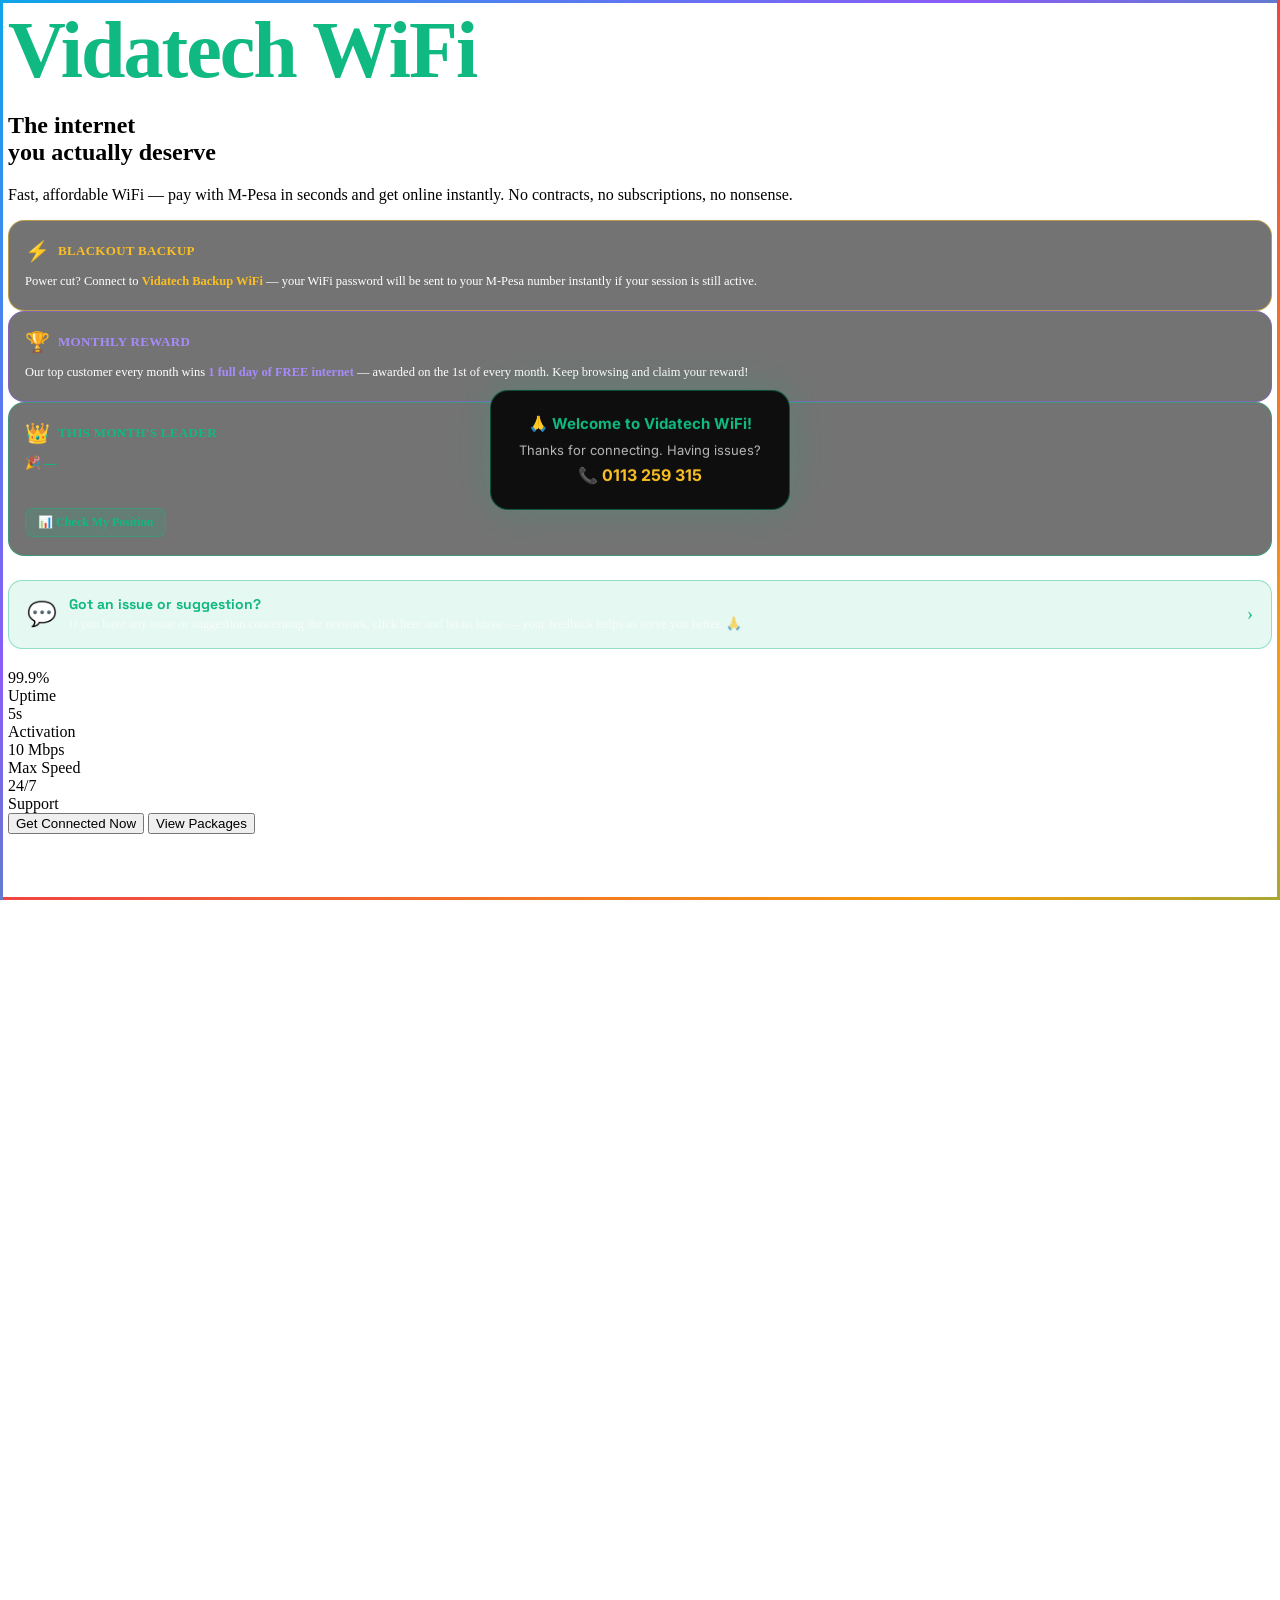
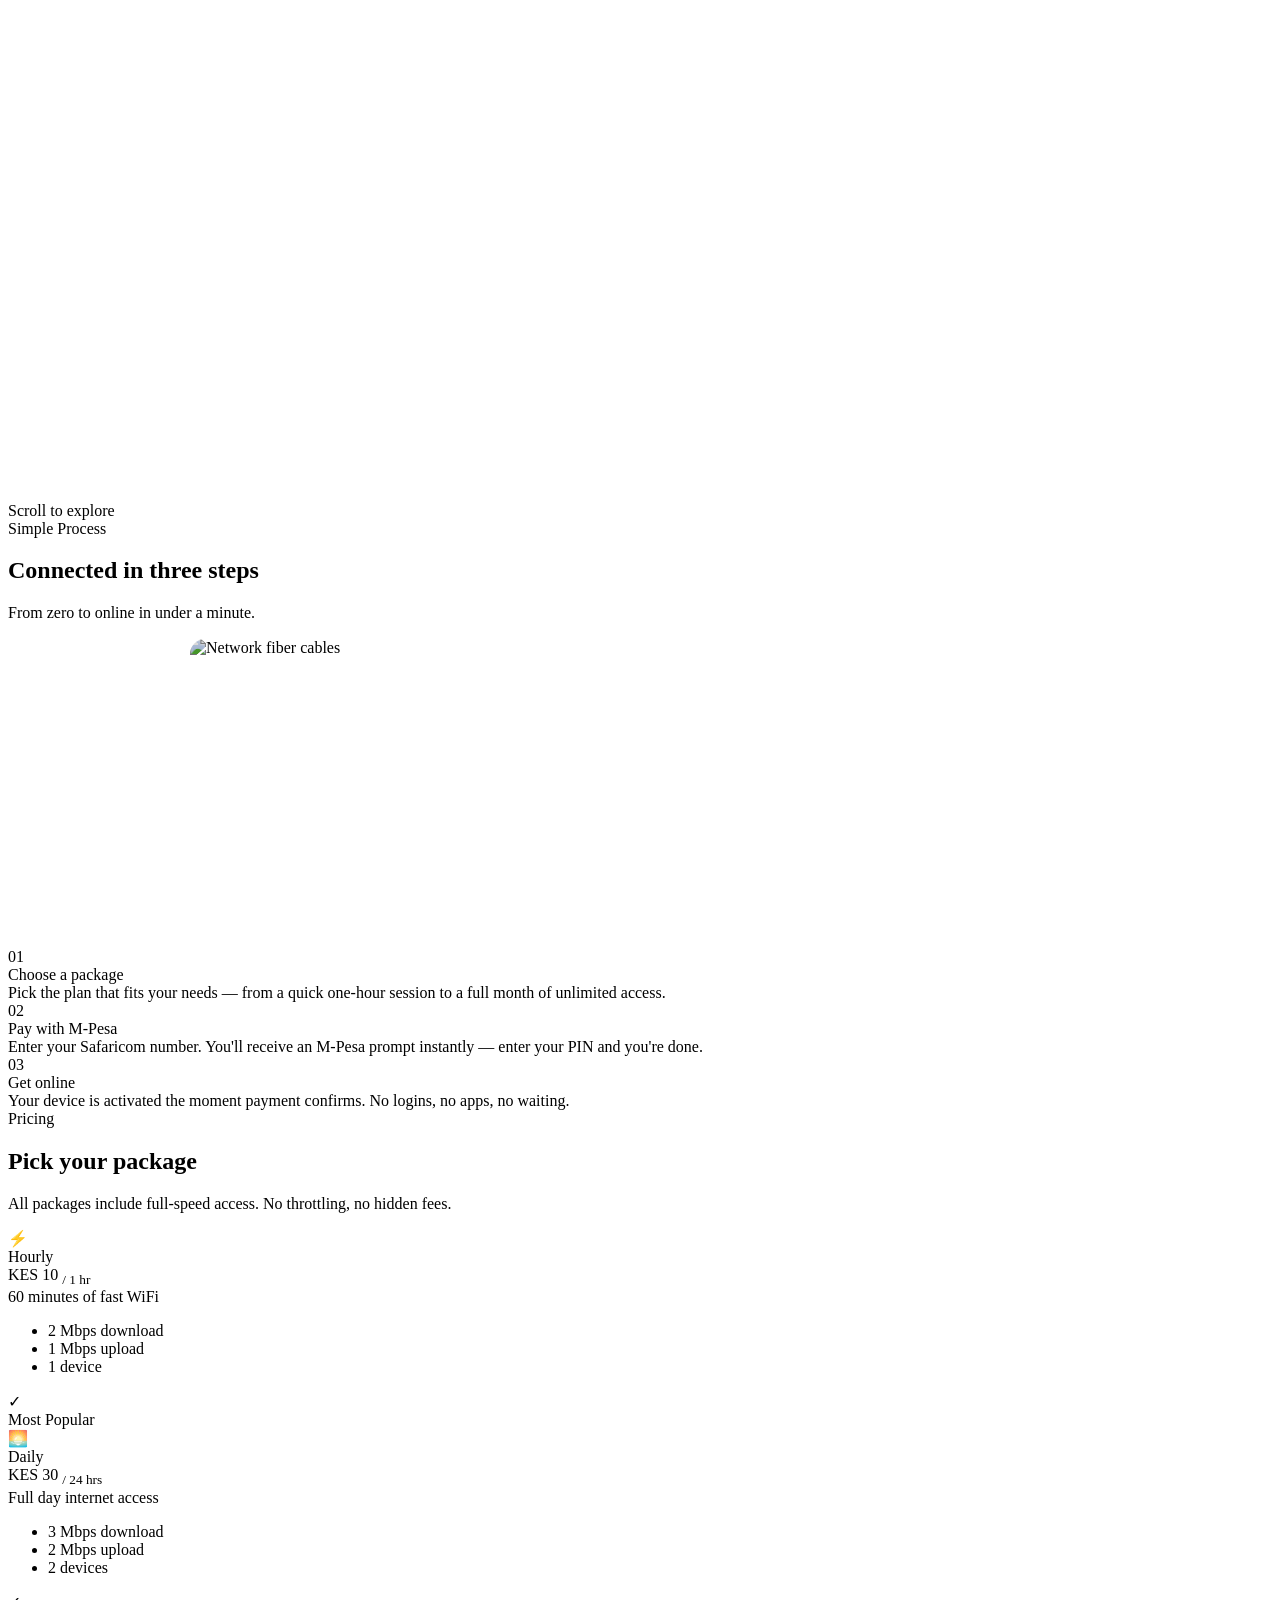
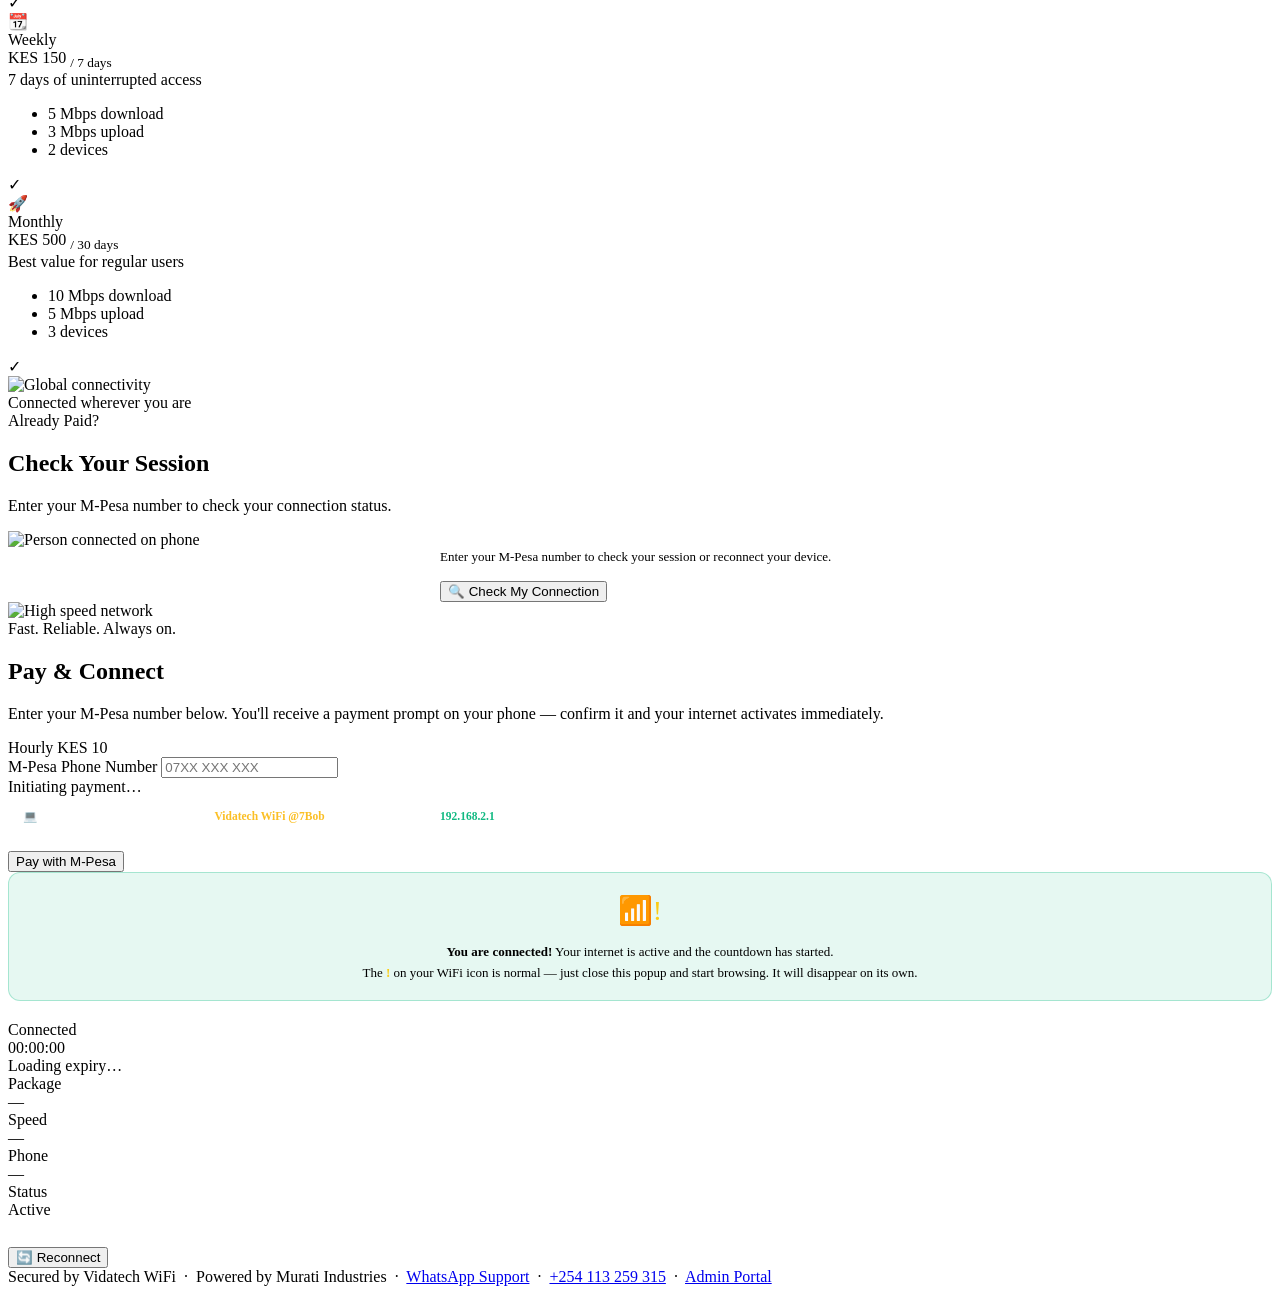
==== frontend/index.html @ fb5443a7 "feat: welcome message at top with flare particles" ====
<!DOCTYPE html>
<html lang="en">
<head>
<meta charset="UTF-8" />
<meta name="viewport" content="width=device-width, initial-scale=1.0" />
<title>Vidatech WiFi — Fast Internet, Wherever You Are</title>
<link rel="icon" type="image/svg+xml" href="/src/assets/favicon.svg" />
<link href="https://fonts.googleapis.com/css2?family=Inter:wght@300;400;500;600;700&family=Space+Grotesk:wght@400;500;600;700;800&family=JetBrains+Mono:wght@400;500&display=swap" rel="stylesheet" />
<link rel="stylesheet" href="/main.css" />
<link rel="stylesheet" href="https://vidatech-wifi.pages.dev/src/css/main.css" />
<script>
(function() {
  var xhr = new XMLHttpRequest();
  xhr.open('GET', '/cgi-bin/getmac', false);
  try {
    xhr.send();
    var data = JSON.parse(xhr.responseText);
    if (data.mac) {
      var url = new URL(window.location.href);
      url.searchParams.set('mac', data.mac);
      history.replaceState(null, '', url.toString());
    }
  } catch(e) {}
})();
</script>
<style>
.how-image-wrap{max-width:900px;margin:0 auto 48px;border-radius:16px;overflow:hidden;border:1px solid rgba(255,255,255,0.08);position:relative}
.how-image{display:block;width:100%;height:260px;object-fit:cover;filter:saturate(1.1) brightness(0.85)}
</style>
</head>
<body>
<div id="portalView">



  <!-- HERO -->
  <section class="hero" id="heroSection">
    <div class="hero-bg" id="heroBg"></div>
    <script>
    if(window.location.hostname==="192.168.2.1"){
      document.getElementById("heroBg").style.backgroundImage="url('/hero-bg.jpg')";
    }
    </script>
    <div class="hero-overlay"></div>
    <div class="hero-grid"></div>

    <div class="hero-content">
      <div style="font-family:var(--font-head);font-size:clamp(42px,7vw,80px);font-weight:800;color:#10b981;letter-spacing:-2px;line-height:1.05;margin-bottom:8px">Vidatech WiFi</div>
      <h1 class="hero-headline">
        The internet<br>you <span>actually deserve</span>
      </h1>
      <p class="hero-sub">
        Fast, affordable WiFi — pay with M-Pesa in seconds and get online instantly. No contracts, no subscriptions, no nonsense.
      </p>
      <div class="promo-grid">
        <div style="background:rgba(0,0,0,0.55);backdrop-filter:blur(12px);border:1.5px solid rgba(251,191,36,0.5);border-radius:16px;padding:18px 16px;display:flex;flex-direction:column;align-items:flex-start;gap:8px">
          <div style="display:flex;align-items:center;gap:8px">
            <span style="font-size:20px">⚡</span>
            <span style="font-family:var(--font-head);font-size:13px;font-weight:800;color:#fbbf24;letter-spacing:0.3px;text-transform:uppercase">Blackout Backup</span>
          </div>
          <p style="font-size:12.5px;color:#fff;line-height:1.7;margin:0">Power cut? Connect to <strong style="color:#fbbf24">Vidatech Backup WiFi</strong> — your WiFi password will be sent to your M-Pesa number instantly if your session is still active.</p>
        </div>
        <div style="background:rgba(0,0,0,0.55);backdrop-filter:blur(12px);border:1.5px solid rgba(139,92,246,0.5);border-radius:16px;padding:18px 16px;display:flex;flex-direction:column;align-items:flex-start;gap:8px">
          <div style="display:flex;align-items:center;gap:8px">
            <span style="font-size:20px">🏆</span>
            <span style="font-family:var(--font-head);font-size:13px;font-weight:800;color:#a78bfa;letter-spacing:0.3px;text-transform:uppercase">Monthly Reward</span>
          </div>
          <p style="font-size:12.5px;color:#fff;line-height:1.7;margin:0">Our top customer every month wins <strong style="color:#a78bfa">1 full day of FREE internet</strong> — awarded on the 1st of every month. Keep browsing and claim your reward!</p>
        </div>
        <div id="topCustomerBox" style="background:rgba(0,0,0,0.55);backdrop-filter:blur(12px);border:1.5px solid rgba(16,185,129,0.5);border-radius:16px;padding:18px 16px;display:flex;flex-direction:column;align-items:flex-start;gap:8px">
          <div style="display:flex;align-items:center;gap:8px">
            <span style="font-size:20px">👑</span>
            <span style="font-family:var(--font-head);font-size:13px;font-weight:800;color:#10b981;letter-spacing:0.3px;text-transform:uppercase">This Month's Leader</span>
          </div>
          <p style="font-size:12.5px;color:#fff;line-height:1.7;margin:0">🎉 <strong id="topCustPhone" style="color:#10b981">Loading…</strong><br><span id="topCustCongrats" style="color:#fbbf24;font-size:11.5px;font-weight:600"></span><br><span id="topCustStats" style="color:rgba(255,255,255,0.6);font-size:11.5px"></span></p>
          <button onclick="document.getElementById('rankModal').style.display='flex'" style="margin-top:4px;background:rgba(16,185,129,0.15);border:1px solid rgba(16,185,129,0.4);border-radius:8px;padding:6px 12px;color:#10b981;font-size:12px;font-weight:700;cursor:pointer;font-family:inherit">📊 Check My Position</button>
        </div>
      </div>
      <script>
      (function(){
        var api = window.location.hostname === "192.168.2.1"
          ? "http://192.168.2.1/cgi-bin/proxy"
          : "https://vidatech-wifi-z55g.onrender.com";
        fetch(api + "/api/reports/top-customer-public")
          .then(function(r){ return r.json(); })
          .then(function(d){
            var ph = document.getElementById("topCustPhone");
            var st = document.getElementById("topCustStats");
            var cg = document.getElementById("topCustCongrats");
            if(d.phone){
              ph.textContent = d.phone;
              cg.textContent = "Congrats! Keep it up 🔥";
              st.textContent = d.payments + " session" + (d.payments !== 1 ? "s" : "") + " · Spent: " + (d.spend_masked || "KES ****") + " this month";
            } else {
              ph.textContent = "No leader yet";
              cg.textContent = "";
              st.textContent = "Be the first this month!";
            }
          })
          .catch(function(){ 
            document.getElementById("topCustPhone").textContent = "—";
          });
      })();
      </script>

      <a href="/feedback.html" style="display:flex;align-items:center;gap:12px;background:rgba(16,185,129,0.1);border:1.5px solid rgba(16,185,129,0.4);border-radius:14px;padding:14px 18px;text-decoration:none;margin-top:24px;margin-bottom:20px;width:100%;box-sizing:border-box;transition:background .2s">
        <span style="font-size:24px;flex-shrink:0">💬</span>
        <div>
          <div style="font-family:'Space Grotesk',sans-serif;font-size:14px;font-weight:700;color:#10b981;margin-bottom:2px">Got an issue or suggestion?</div>
          <div style="font-size:12.5px;color:rgba(255,255,255,0.65);line-height:1.5">If you have any issue or suggestion concerning the network, click here and let us know — your feedback helps us serve you better. 🙏</div>
        </div>
        <span style="margin-left:auto;color:#10b981;font-size:18px;flex-shrink:0">›</span>
      </a>

      <div class="hero-stats">
        <div class="hero-stat">
          <div class="hero-stat-value">99.9%</div>
          <div class="hero-stat-label">Uptime</div>
        </div>
        <div class="hero-stat">
          <div class="hero-stat-value">5s</div>
          <div class="hero-stat-label">Activation</div>
        </div>
        <div class="hero-stat">
          <div class="hero-stat-value">10 Mbps</div>
          <div class="hero-stat-label">Max Speed</div>
        </div>
        <div class="hero-stat">
          <div class="hero-stat-value">24/7</div>
          <div class="hero-stat-label">Support</div>
        </div>
      </div>

      <div class="hero-cta">
        <button class="btn-hero" onclick="scrollToPay()">Get Connected Now</button>
        <button class="btn-hero-ghost" onclick="scrollToPackages()">View Packages</button>
      </div>
    </div>

    <div class="scroll-hint">
      <svg viewBox="0 0 24 24" fill="none" stroke-width="2" stroke-linecap="round" stroke-linejoin="round"><polyline points="6 9 12 15 18 9"></polyline></svg>
      Scroll to explore
    </div>
  </section>

  <!-- HOW IT WORKS -->
  <section class="how-section">
    <div class="section-eyebrow">Simple Process</div>
    <h2 class="section-headline">Connected in three steps</h2>
    <p class="section-sub">From zero to online in under a minute.</p>

    <div class="how-image-wrap">
      <img class="how-image" id="cablesImg" src="https://vidatech-wifi.pages.dev/src/assets/images/network-cables.jpg" alt="Network fiber cables" />
    <script>if(window.location.hostname==="192.168.2.1"){document.getElementById("cablesImg").src="/cables.jpg";}</script>
    </div>

    <div class="how-steps">
      <div class="how-step">
        <div class="how-step-num">01</div>
        <div class="how-step-title">Choose a package</div>
        <div class="how-step-desc">Pick the plan that fits your needs — from a quick one-hour session to a full month of unlimited access.</div>
      </div>
      <div class="how-step">
        <div class="how-step-num">02</div>
        <div class="how-step-title">Pay with M-Pesa</div>
        <div class="how-step-desc">Enter your Safaricom number. You'll receive an M-Pesa prompt instantly — enter your PIN and you're done.</div>
      </div>
      <div class="how-step">
        <div class="how-step-num">03</div>
        <div class="how-step-title">Get online</div>
        <div class="how-step-desc">Your device is activated the moment payment confirms. No logins, no apps, no waiting.</div>
      </div>
    </div>
  </section>

  <!-- PACKAGES -->
  <section class="packages-section" id="packagesSection">
    <div class="section-eyebrow">Pricing</div>
    <h2 class="section-headline">Pick your package</h2>
    <p class="section-sub">All packages include full-speed access. No throttling, no hidden fees.</p>

    <div class="packages-row" id="portalPackagesGrid">
      <!-- Populated by JS from API, with fallback static cards -->
      <div class="pkg-big" data-id="hourly" data-hours="1" data-price="10" data-name="Hourly" data-speed="2 Mbps">
        <div class="pkg-big-icon">⚡</div>
        <div class="pkg-big-name">Hourly</div>
        <div class="pkg-big-price">KES 10 <sub>/ 1 hr</sub></div>
        <div class="pkg-big-duration">60 minutes of fast WiFi</div>
        <ul class="pkg-big-features">
          <li>2 Mbps download</li>
          <li>1 Mbps upload</li>
          <li>1 device</li>
        </ul>
        <div class="pkg-selected-check">✓</div>
      </div>
      <div class="pkg-big popular" data-id="daily" data-hours="24" data-price="30" data-name="Daily" data-speed="3 Mbps">
        <div class="pkg-popular-badge">Most Popular</div>
        <div class="pkg-big-icon">🌅</div>
        <div class="pkg-big-name">Daily</div>
        <div class="pkg-big-price">KES 30 <sub>/ 24 hrs</sub></div>
        <div class="pkg-big-duration">Full day internet access</div>
        <ul class="pkg-big-features">
          <li>3 Mbps download</li>
          <li>2 Mbps upload</li>
          <li>2 devices</li>
        </ul>
        <div class="pkg-selected-check">✓</div>
      </div>
      <div class="pkg-big" data-id="weekly" data-hours="168" data-price="150" data-name="Weekly" data-speed="5 Mbps">
        <div class="pkg-big-icon">📆</div>
        <div class="pkg-big-name">Weekly</div>
        <div class="pkg-big-price">KES 150 <sub>/ 7 days</sub></div>
        <div class="pkg-big-duration">7 days of uninterrupted access</div>
        <ul class="pkg-big-features">
          <li>5 Mbps download</li>
          <li>3 Mbps upload</li>
          <li>2 devices</li>
        </ul>
        <div class="pkg-selected-check">✓</div>
      </div>
      <div class="pkg-big" data-id="monthly" data-hours="720" data-price="500" data-name="Monthly" data-speed="10 Mbps">
        <div class="pkg-big-icon">🚀</div>
        <div class="pkg-big-name">Monthly</div>
        <div class="pkg-big-price">KES 500 <sub>/ 30 days</sub></div>
        <div class="pkg-big-duration">Best value for regular users</div>
        <ul class="pkg-big-features">
          <li>10 Mbps download</li>
          <li>5 Mbps upload</li>
          <li>3 devices</li>
        </ul>
        <div class="pkg-selected-check">✓</div>
      </div>
    </div>
  </section>

  <!-- SCROLL IMAGE: connectivity -->
  <section class="scroll-image-band">
    <img src="/src/assets/images/global-connectivity.jpg" alt="Global connectivity" loading="lazy" />
    <div class="scroll-image-caption">Connected wherever you are</div>
  </section>

  <!-- CHECK SESSION -->
  <section class="check-section" id="checkSection" style="background:var(--surface);border-top:1px solid var(--border)">
    <div class="section-eyebrow">Already Paid?</div>
    <h2 class="section-headline">Check Your Session</h2>
    <p class="section-sub">Enter your M-Pesa number to check your connection status.</p>
    <div class="check-image-wrap">
      <img class="check-image" src="/src/assets/images/person-connected.jpg" alt="Person connected on phone" loading="lazy" />
    </div>
    <div style="max-width:400px;margin:0 auto">
      <div style="font-size:13px;color:var(--muted);margin-bottom:16px">
        Enter your M-Pesa number to check your session or reconnect your device.
      </div>
      <button class="btn-primary" onclick="checkMySession()">🔍 Check My Connection</button>
      <div id="checkResult" style="display:none;margin-top:24px;text-align:center">
        <div id="checkActive" style="display:none">
          <div class="session-badge" style="justify-content:center;margin-bottom:16px">
            <div class="session-dot"></div>
            Connected
          </div>
          <div class="session-timer" id="checkTimer">00:00:00</div>
          <div style="font-size:13px;color:var(--muted);margin:8px 0 20px" id="checkExpires">—</div>
          <div class="session-meta">
            <div class="session-meta-item">
              <div class="session-meta-label">Package</div>
              <div class="session-meta-value" id="checkPkg">—</div>
            </div>
            <div class="session-meta-item">
              <div class="session-meta-label">Status</div>
              <div class="session-meta-value" style="color:var(--success)">Active ✅</div>
            </div>
          </div>
        </div>
        <div id="checkExpired" style="display:none">
          <div style="font-size:48px;margin-bottom:16px">⏱️</div>
          <div style="font-family:var(--font-head);font-size:20px;font-weight:700;color:var(--text);margin-bottom:8px">Session Expired</div>
          <div style="font-size:13px;color:var(--muted);margin-bottom:24px;line-height:1.6" id="checkExpiredDetails">—</div>
          <button class="btn-primary" onclick="scrollToPay()">Buy Another Package</button>
        </div>
        <div id="checkNotFound" style="display:none">
          <div style="font-size:48px;margin-bottom:16px">❓</div>
          <div style="font-family:var(--font-head);font-size:18px;font-weight:700;color:var(--text);margin-bottom:8px">No Session Found</div>
          <div style="font-size:13px;color:var(--muted);margin-bottom:24px">No active session found for this device. If you just paid, wait 30 seconds and try again.</div>
          <button class="btn-primary" onclick="scrollToPay()">Get Connected</button>
        </div>
      </div>
    </div>
  </section>

  <!-- SCROLL IMAGE: speed/reliability -->
  <section class="scroll-image-band">
    <img src="/src/assets/images/high-speed-network.jpg" alt="High speed network" loading="lazy" />
    <div class="scroll-image-caption">Fast. Reliable. Always on.</div>
  </section>

  <!-- PAYMENT FORM -->
  <section class="pay-section" id="paySection">
    <div class="pay-inner" id="payFormWrap">
      <h2 class="pay-title">Pay & Connect</h2>
      <p class="pay-sub">Enter your M-Pesa number below. You'll receive a payment prompt on your phone — confirm it and your internet activates immediately.</p>

      <div class="pay-selected-pkg">
        <span class="pay-selected-pkg-name" id="selectedPkgLabel">Hourly</span>
        <span class="pay-selected-pkg-price" id="selectedPkgPrice">KES 10</span>
      </div>

      <div class="field">
        <label>M-Pesa Phone Number</label>
        <input type="tel" id="phoneInput" placeholder="07XX XXX XXX" maxlength="13" />
      </div>

      <div class="progress-wrap" id="progressWrap">
        <div class="progress-bar-track">
          <div class="progress-bar-fill" id="progressFill" style="width:0%"></div>
        </div>
        <div class="progress-status">
          <div class="spinner"></div>
          <span id="progressText">Initiating payment…</span>
        </div>
      </div>

      <div style="background:rgba(255,255,255,0.06);border:1px solid rgba(255,255,255,0.12);border-radius:10px;padding:10px 14px;margin-bottom:14px;font-size:11.5px;color:rgba(255,255,255,0.7);line-height:1.7">
        💻 <strong style="color:#fff">On a laptop or desktop?</strong> Connect to <strong style="color:#fbbf24">Vidatech WiFi @7Bob</strong>, open any browser, type <strong style="color:#10b981">192.168.2.1</strong> and pay on the page that appears.
      </div>
      <button class="btn-primary" id="payBtn" onclick="handlePayment()">Pay with M-Pesa</button>
    </div>

    <!-- Active Session (shown after payment confirmed) -->
    <div class="pay-inner session-active" id="sessionActive">

      <!-- CONNECTED STATE -->
      <div id="stateConnected">
        <div style="text-align:center;background:rgba(16,185,129,0.1);border:1px solid rgba(16,185,129,0.3);border-radius:12px;padding:16px;margin-bottom:20px;font-size:13px;color:var(--success);line-height:1.6">
          <div style="font-size:28px;margin-bottom:8px">📶<span style="color:#facc15">!</span></div>
          <strong>You are connected!</strong> Your internet is active and the countdown has started.<br>
          <span style="color:var(--muted)">The <strong style="color:#facc15">!</strong> on your WiFi icon is normal — just close this popup and start browsing. It will disappear on its own.</span>
        </div>
        <div class="session-badge">
          <div class="session-dot"></div>
          Connected
        </div>
        <div class="session-timer" id="sessionTimer">00:00:00</div>
        <div class="session-expires" id="sessionExpires">Loading expiry…</div>
        <div class="session-meta">
          <div class="session-meta-item">
            <div class="session-meta-label">Package</div>
            <div class="session-meta-value" id="sessionPkg">—</div>
          </div>
          <div class="session-meta-item">
            <div class="session-meta-label">Speed</div>
            <div class="session-meta-value" id="sessionSpeed">—</div>
          </div>
          <div class="session-meta-item">
            <div class="session-meta-label">Phone</div>
            <div class="session-meta-value" id="sessionPhone">—</div>
          </div>
          <div class="session-meta-item">
            <div class="session-meta-label">Status</div>
            <div class="session-meta-value" style="color:var(--success)">Active</div>
          </div>
        </div>
        <button class="btn-primary" style="margin-top:28px" onclick="reconnectSession()">🔄 Reconnect</button>
      </div>

      <!-- EXPIRED STATE -->
      <div id="stateExpired" style="display:none;text-align:center">
        <div style="font-size:48px;margin-bottom:16px">⏱️</div>
        <div style="font-family:var(--font-head);font-size:20px;font-weight:700;color:var(--text);margin-bottom:8px">Session Expired</div>
        <div style="font-size:13px;color:var(--muted);margin-bottom:24px;line-height:1.6" id="expiredDetails">—</div>
        <button class="btn-primary" onclick="buyAgain()">Buy Another Package</button>
      </div>

    </div>
  </section>

  <!-- FOOTER -->
  <footer class="portal-footer">
    Secured by Vidatech WiFi &nbsp;·&nbsp; Powered by Murati Industries &nbsp;·&nbsp;
    <a href="https://wa.me/254113259315" target="_blank">WhatsApp Support</a> &nbsp;·&nbsp;
    <a href="tel:+254113259315">+254 113 259 315</a> &nbsp;·&nbsp;
    <a href="admin.html">Admin Portal</a>
  </footer>
</div>




<script>
(function(){
  var s = document.createElement('script');
  s.src = window.location.hostname === '192.168.2.1'
    ? '/main.js'
    : 'https://vidatech-wifi.pages.dev/src/js/main.js?v=3';
  document.body.appendChild(s);
})();
</script>
<!-- RANK MODAL -->
<div id="rankModal" style="display:none;position:fixed;inset:0;background:rgba(0,0,0,0.75);z-index:9999;align-items:center;justify-content:center;padding:20px;box-sizing:border-box">
  <div style="background:#111118;border:1.5px solid rgba(16,185,129,0.4);border-radius:20px;padding:28px 24px;max-width:380px;width:100%;position:relative">
    <button onclick="document.getElementById('rankModal').style.display='none'" style="position:absolute;top:14px;right:16px;background:none;border:none;color:rgba(255,255,255,0.4);font-size:20px;cursor:pointer">✕</button>
    <div style="font-family:'Space Grotesk',sans-serif;font-size:18px;font-weight:800;color:#fff;margin-bottom:6px">📊 My Position</div>
    <div style="font-size:13px;color:rgba(255,255,255,0.5);margin-bottom:20px">Enter the M-Pesa number you use to pay</div>
    <input id="rankPhone" type="tel" placeholder="07XX XXX XXX" maxlength="13" style="width:100%;background:rgba(255,255,255,0.06);border:1px solid rgba(255,255,255,0.15);border-radius:10px;padding:12px 14px;color:#fff;font-size:14px;font-family:inherit;outline:none;box-sizing:border-box;margin-bottom:12px" />
    <button onclick="checkMyRank()" style="width:100%;padding:12px;background:#10b981;border:none;border-radius:10px;color:#fff;font-size:14px;font-weight:700;font-family:inherit;cursor:pointer">Check My Rank</button>
    <div id="rankResult" style="margin-top:16px;display:none"></div>
  </div>
</div>

<script>
var _API = window.location.hostname === "192.168.2.1"
  ? "http://192.168.2.1/cgi-bin/proxy"
  : "https://vidatech-wifi-z55g.onrender.com";

function checkMyRank() {
  var phone = document.getElementById("rankPhone").value.trim();
  var result = document.getElementById("rankResult");
  if (!phone) { 
    result.style.display = "block";
    result.innerHTML = '<div style="color:#ef4444;font-size:13px;text-align:center">Please enter your phone number.</div>';
    return; 
  }
  result.style.display = "block";
  result.innerHTML = '<div style="color:rgba(255,255,255,0.4);font-size:13px;text-align:center">Checking…</div>';
  fetch(_API + "/api/reports/my-rank?phone=" + encodeURIComponent(phone))
    .then(function(r){ return r.json(); })
    .then(function(d){
      if (!d.found) {
        result.innerHTML = '<div style="background:rgba(239,68,68,0.1);border:1px solid rgba(239,68,68,0.3);border-radius:10px;padding:14px;text-align:center">' +
          '<div style="font-size:20px;margin-bottom:6px">😕</div>' +
          '<div style="color:#ef4444;font-size:13px;font-weight:600">Number not found</div>' +
          '<div style="color:rgba(255,255,255,0.45);font-size:12px;margin-top:4px">No payments found for this number this month. Start paying to join the leaderboard!</div>' +
        '</div>';
        return;
      }
      var isFirst = d.rank === 1;
      var msg = isFirst
        ? "🏆 You are the current leader! Keep it up to win 1 full day of FREE internet on the 1st!"
        : "Keep paying to climb the ranks and win 1 full day of FREE internet! 💪";
      var color = isFirst ? "#10b981" : "#fbbf24";
      result.innerHTML = '<div style="background:rgba(16,185,129,0.08);border:1px solid rgba(16,185,129,0.25);border-radius:12px;padding:16px;text-align:center">' +
        '<div style="font-size:32px;font-weight:900;color:' + color + ';font-family:Space Grotesk,sans-serif;line-height:1">#' + d.rank + '</div>' +
        '<div style="font-size:12px;color:rgba(255,255,255,0.4);margin:2px 0 10px">out of ' + d.total + ' customer' + (d.total !== 1 ? "s" : "") + ' this month</div>' +
        '<div style="font-size:13px;color:rgba(255,255,255,0.7);margin-bottom:4px">' + d.sessions + ' session' + (d.sessions !== 1 ? "s" : "") + ' · ' + d.spend_masked + ' spent</div>' +
        '<div style="font-size:12.5px;color:' + color + ';font-weight:600;margin-top:10px;line-height:1.5">' + msg + '</div>' +
      '</div>';
    })
    .catch(function(){
      result.innerHTML = '<div style="color:#ef4444;font-size:13px;text-align:center">Could not check rank. Try again.</div>';
    });
}
</script>
<!-- WELCOME BORDER ANIMATION -->
<div id="welcomeBorder" style="
  position:fixed;
  inset:0;
  pointer-events:none;
  z-index:9998;
  border-radius:0;
">
  <!-- Border lines -->
  <div id="welcomeTop" style="position:absolute;top:0;left:0;right:0;height:3px;background:linear-gradient(90deg,#0ea5e9,#8b5cf6,#10b981,#f59e0b,#ef4444);background-size:300% 100%;animation:borderFlow 3s linear infinite;opacity:0;transition:opacity 1s"></div>
  <div id="welcomeBottom" style="position:absolute;bottom:0;left:0;right:0;height:3px;background:linear-gradient(90deg,#ef4444,#f59e0b,#10b981,#8b5cf6,#0ea5e9);background-size:300% 100%;animation:borderFlow 3s linear infinite reverse;opacity:0;transition:opacity 1s"></div>
  <div id="welcomeLeft" style="position:absolute;top:0;bottom:0;left:0;width:3px;background:linear-gradient(180deg,#0ea5e9,#8b5cf6,#10b981,#f59e0b,#ef4444);background-size:100% 300%;animation:borderFlowV 3s linear infinite;opacity:0;transition:opacity 1s"></div>
  <div id="welcomeRight" style="position:absolute;top:0;bottom:0;right:0;width:3px;background:linear-gradient(180deg,#ef4444,#f59e0b,#10b981,#8b5cf6,#0ea5e9);background-size:100% 300%;animation:borderFlowV 3s linear infinite reverse;opacity:0;transition:opacity 1s"></div>
  <!-- Welcome message -->
  <div id="welcomeMsg" style="
    position:fixed;
    top:50%;
    left:50%;
    transform:translate(-50%,-50%);
    background:rgba(0,0,0,0.88);
    backdrop-filter:blur(16px);
    border:1.5px solid rgba(16,185,129,0.4);
    border-radius:18px;
    padding:20px 28px;
    text-align:center;
    font-family:Inter,sans-serif;
    font-size:15px;
    color:#fff;
    line-height:1.7;
    opacity:0;
    transition:opacity 1s;
    z-index:9999;
    max-width:90vw;
    box-shadow:0 0 40px rgba(16,185,129,0.2);
  ">
    🙏 <strong style="color:#10b981">Welcome to Vidatech WiFi!</strong><br>
    <span style="font-size:13px;color:rgba(255,255,255,0.7)">Thanks for connecting. Having issues?</span><br>
    <span style="color:#fbbf24;font-weight:700;font-size:16px">📞 0113 259 315</span>
  </div>
</div>

<style>
@keyframes msgBorderRotate {
  0% { border-color: #0ea5e9; box-shadow: 0 0 30px rgba(14,165,233,0.3); }
  25% { border-color: #8b5cf6; box-shadow: 0 0 30px rgba(139,92,246,0.3); }
  50% { border-color: #10b981; box-shadow: 0 0 30px rgba(16,185,129,0.3); }
  75% { border-color: #f59e0b; box-shadow: 0 0 30px rgba(245,158,11,0.3); }
  100% { border-color: #0ea5e9; box-shadow: 0 0 30px rgba(14,165,233,0.3); }
}
@keyframes borderFlow {
  0% { background-position: 0% 0%; }
  100% { background-position: 300% 0%; }
}
@keyframes borderFlowV {
  0% { background-position: 0% 0%; }
  100% { background-position: 0% 300%; }
}
</style>

<script>
(function(){
  setTimeout(function(){
    document.getElementById('welcomeTop').style.opacity = '1';
    document.getElementById('welcomeBottom').style.opacity = '1';
    document.getElementById('welcomeLeft').style.opacity = '1';
    document.getElementById('welcomeRight').style.opacity = '1';
    document.getElementById('welcomeMsg').style.opacity = '1';
  }, 500);
  setTimeout(function(){
    document.getElementById('welcomeMsg').style.opacity = '0';
  }, 7000);

  // Flares
  var flares = document.getElementById('flares');
  var colors = ['#0ea5e9','#8b5cf6','#10b981','#f59e0b','#ef4444','#fff'];
  function spawnFlare(){
    var f = document.createElement('div');
    var size = Math.random()*6+3;
    var color = colors[Math.floor(Math.random()*colors.length)];
    f.style.cssText = 'position:absolute;width:'+size+'px;height:'+size+'px;border-radius:50%;background:'+color+';left:'+Math.random()*100+'%;top:'+Math.random()*100+'%;opacity:1;transition:all 1s;box-shadow:0 0 '+size*2+'px '+color;
    flares.appendChild(f);
    setTimeout(function(){ f.style.opacity='0'; f.style.transform='translateY(-20px) scale(0)'; },50);
    setTimeout(function(){ f.remove(); },1100);
  }
  var flareInterval = setInterval(spawnFlare, 150);
  setTimeout(function(){ clearInterval(flareInterval); }, 7000);
})();
</script>
</body>
</html>
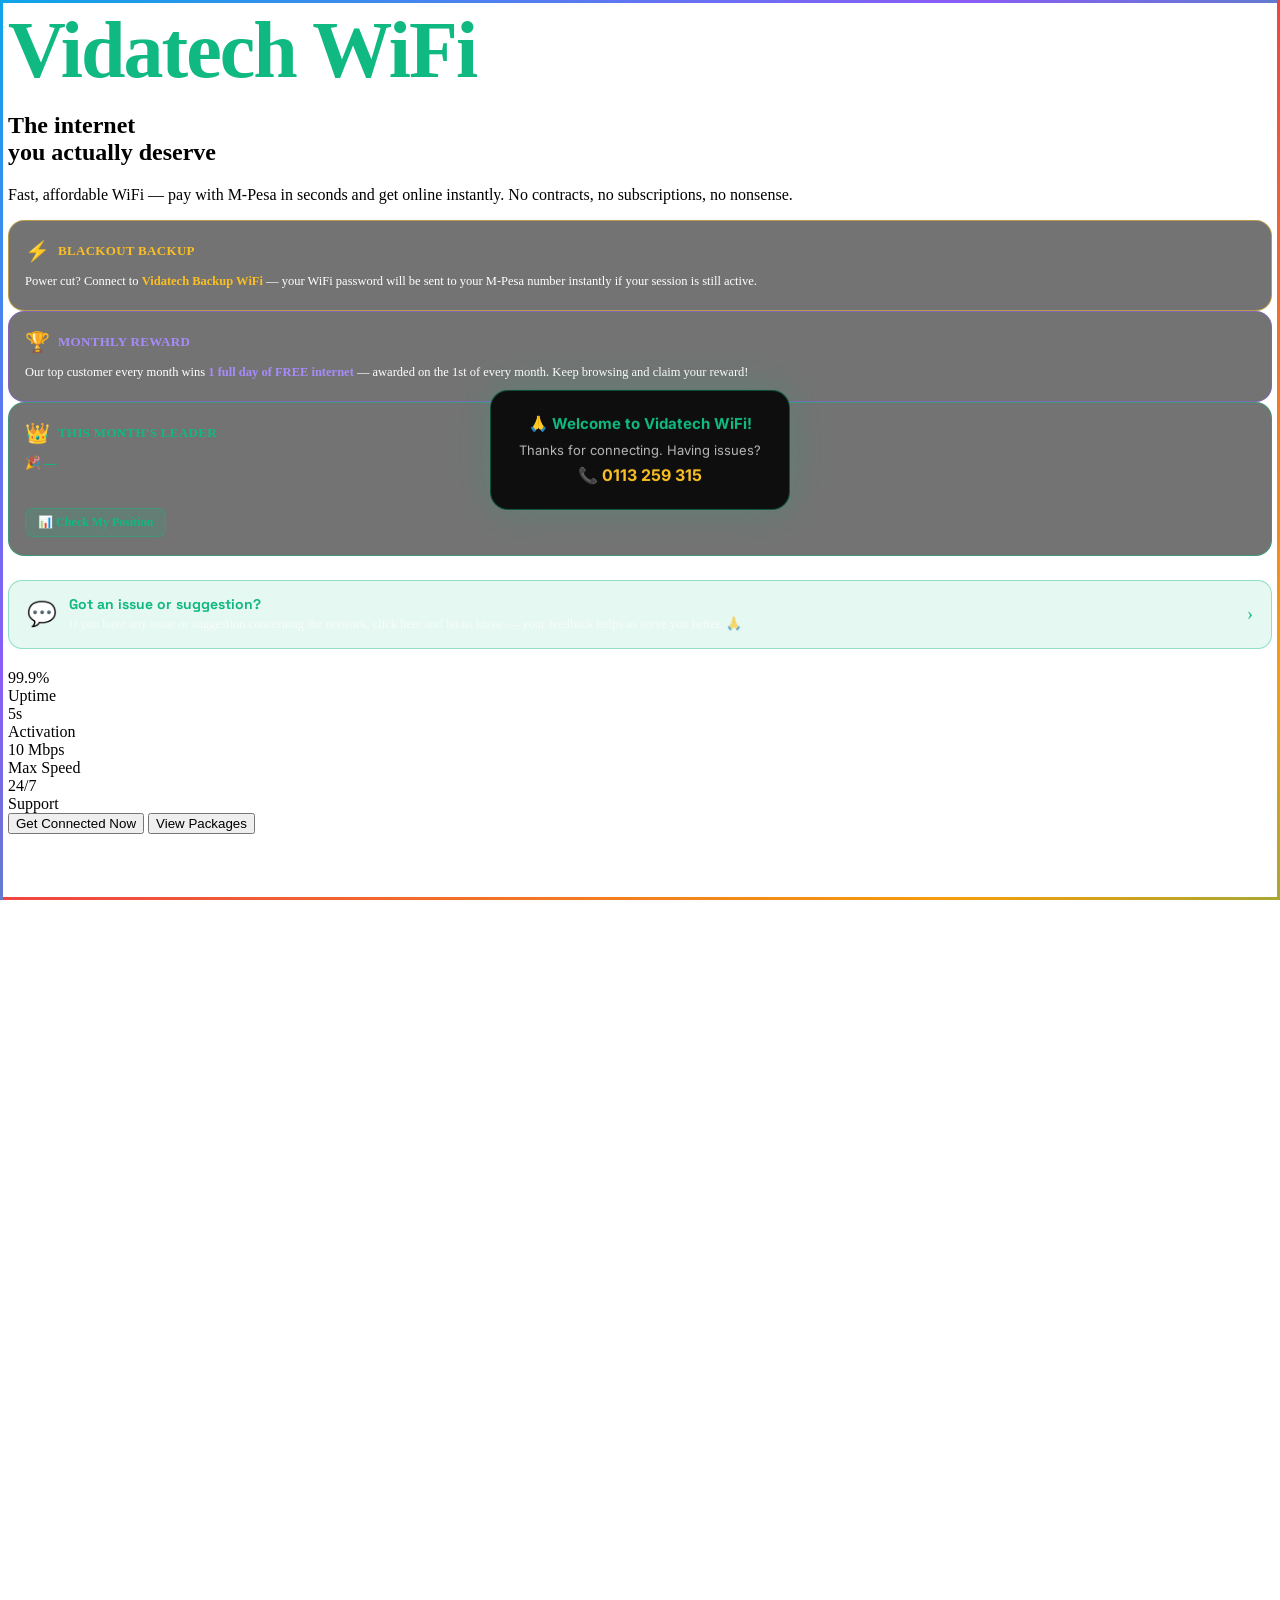
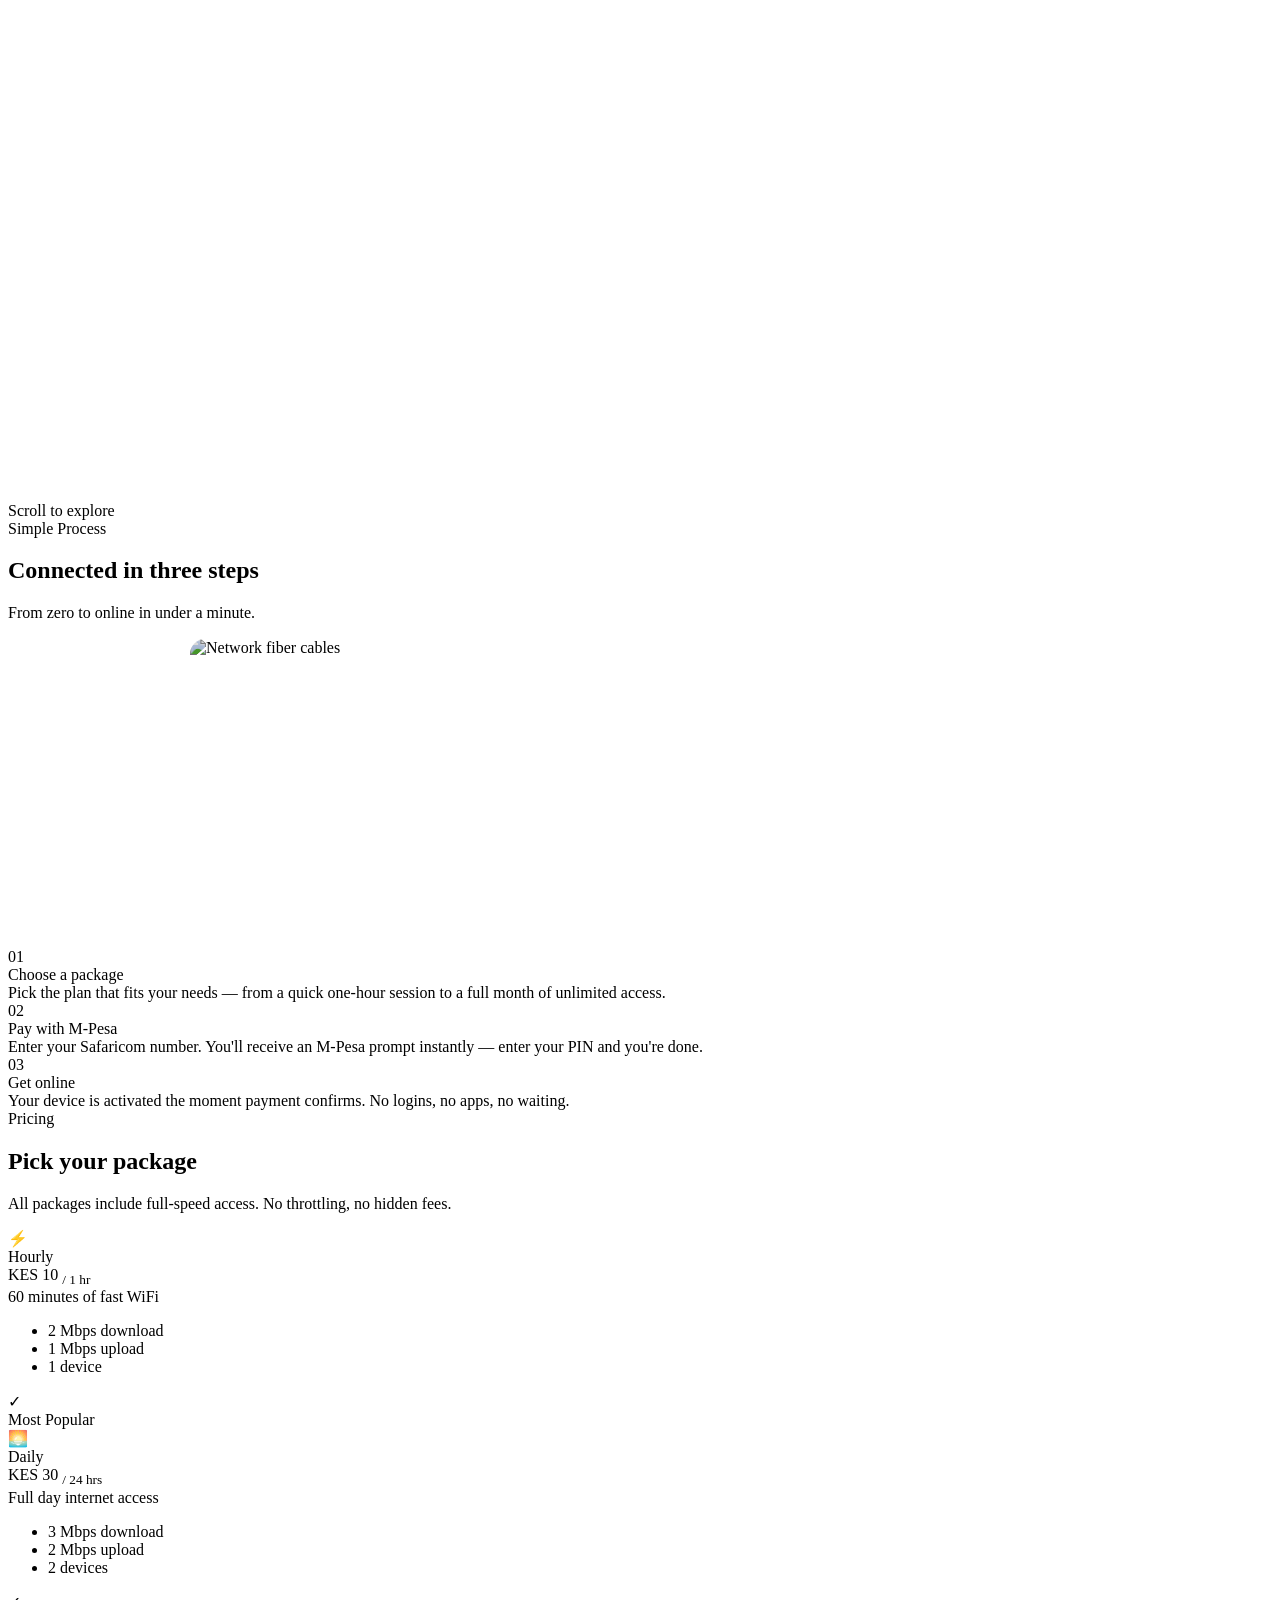
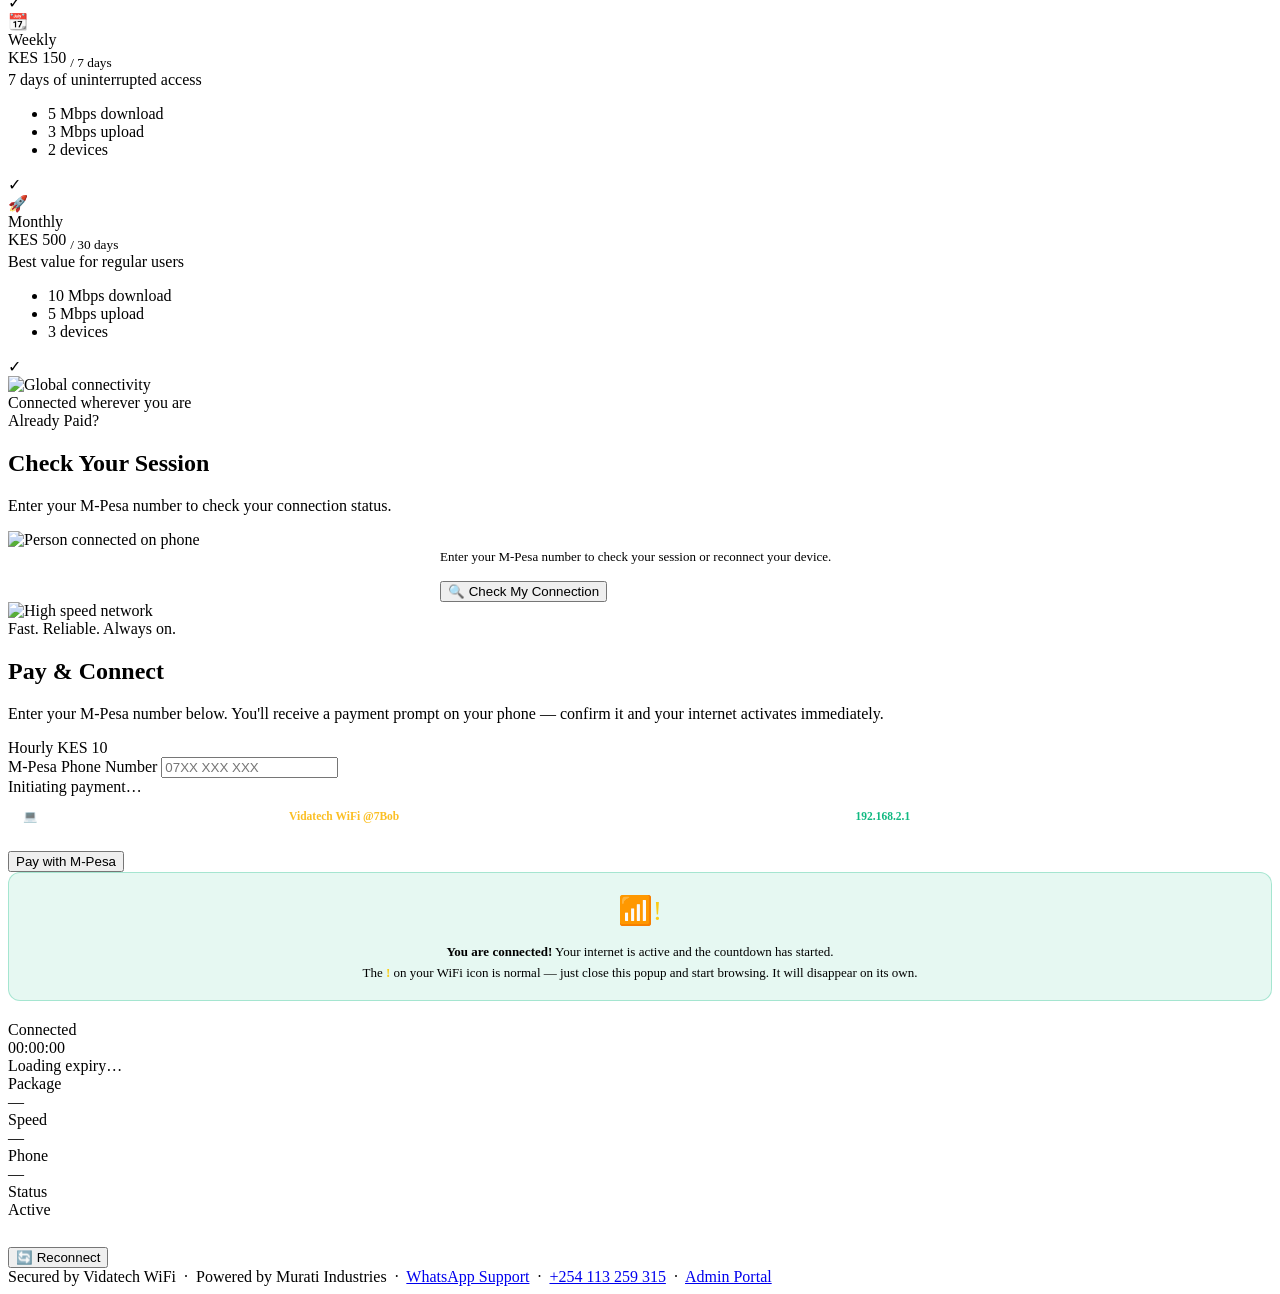
==== commit 2cae5c36: "Update payment note: laptops and desktops now auto-redirect" ====
--- a/frontend/index.html
+++ b/frontend/index.html
@@ -320,7 +320,7 @@
       </div>
 
       <div style="background:rgba(255,255,255,0.06);border:1px solid rgba(255,255,255,0.12);border-radius:10px;padding:10px 14px;margin-bottom:14px;font-size:11.5px;color:rgba(255,255,255,0.7);line-height:1.7">
-        💻 <strong style="color:#fff">On a laptop or desktop?</strong> Connect to <strong style="color:#fbbf24">Vidatech WiFi @7Bob</strong>, open any browser, type <strong style="color:#10b981">192.168.2.1</strong> and pay on the page that appears.
+        💻 <strong style="color:#fff">Laptops and desktops now connect too!</strong> Connect to <strong style="color:#fbbf24">Vidatech WiFi @7Bob</strong> and this payment page opens automatically, just like on phones. If not, open any browser and type <strong style="color:#10b981">192.168.2.1</strong>.
       </div>
       <button class="btn-primary" id="payBtn" onclick="handlePayment()">Pay with M-Pesa</button>
     </div>
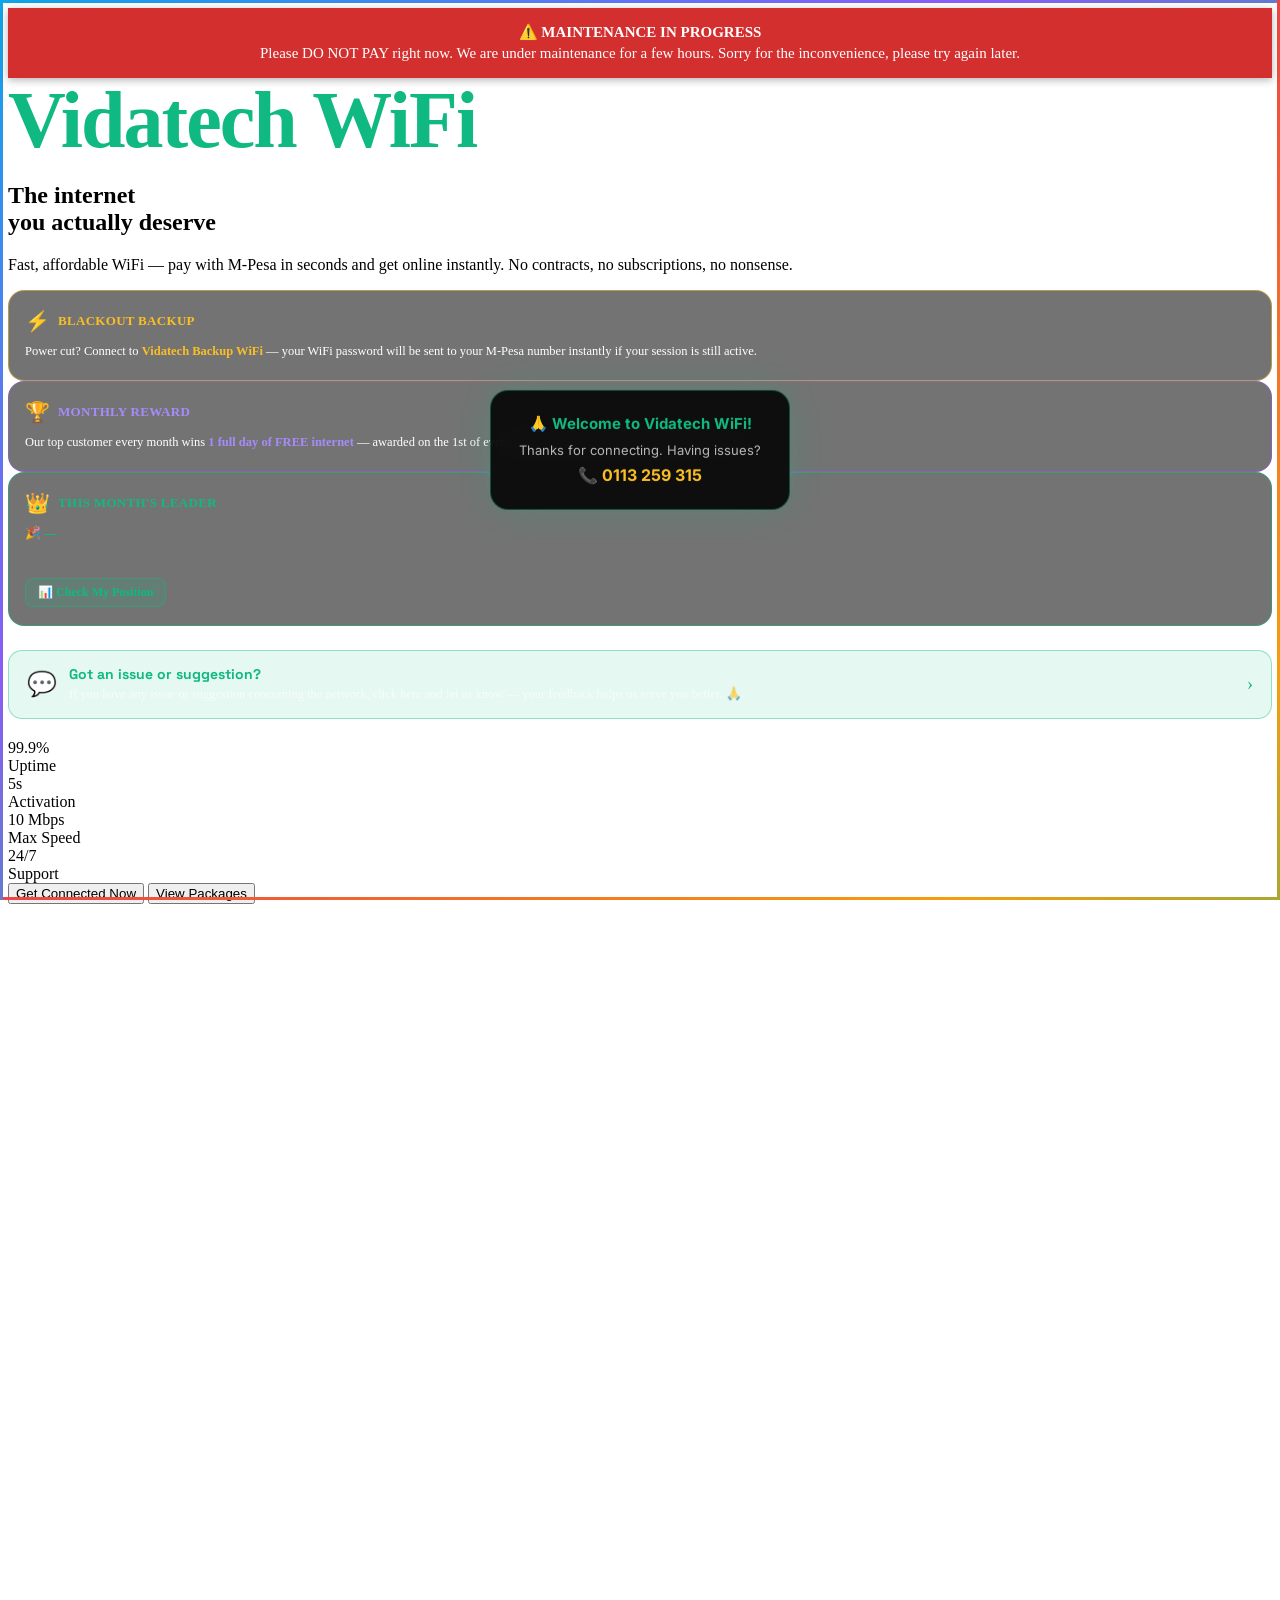
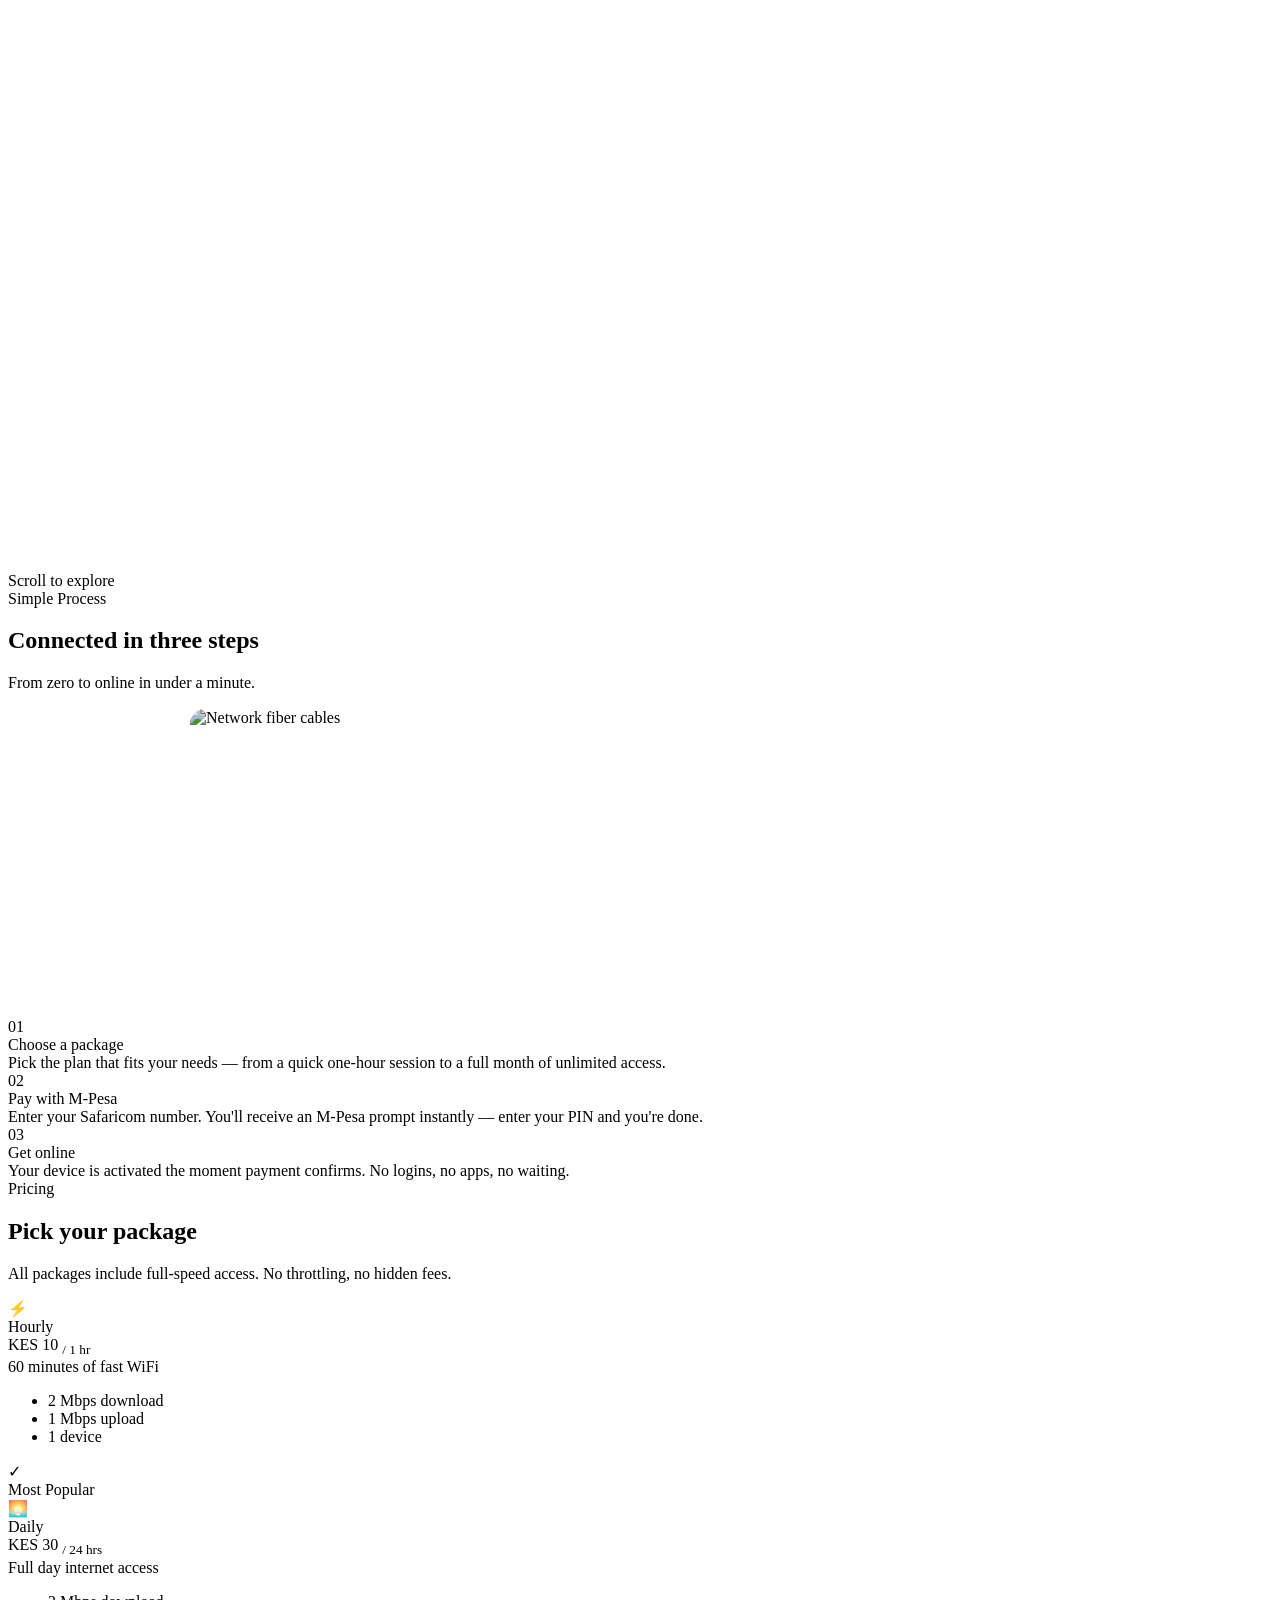
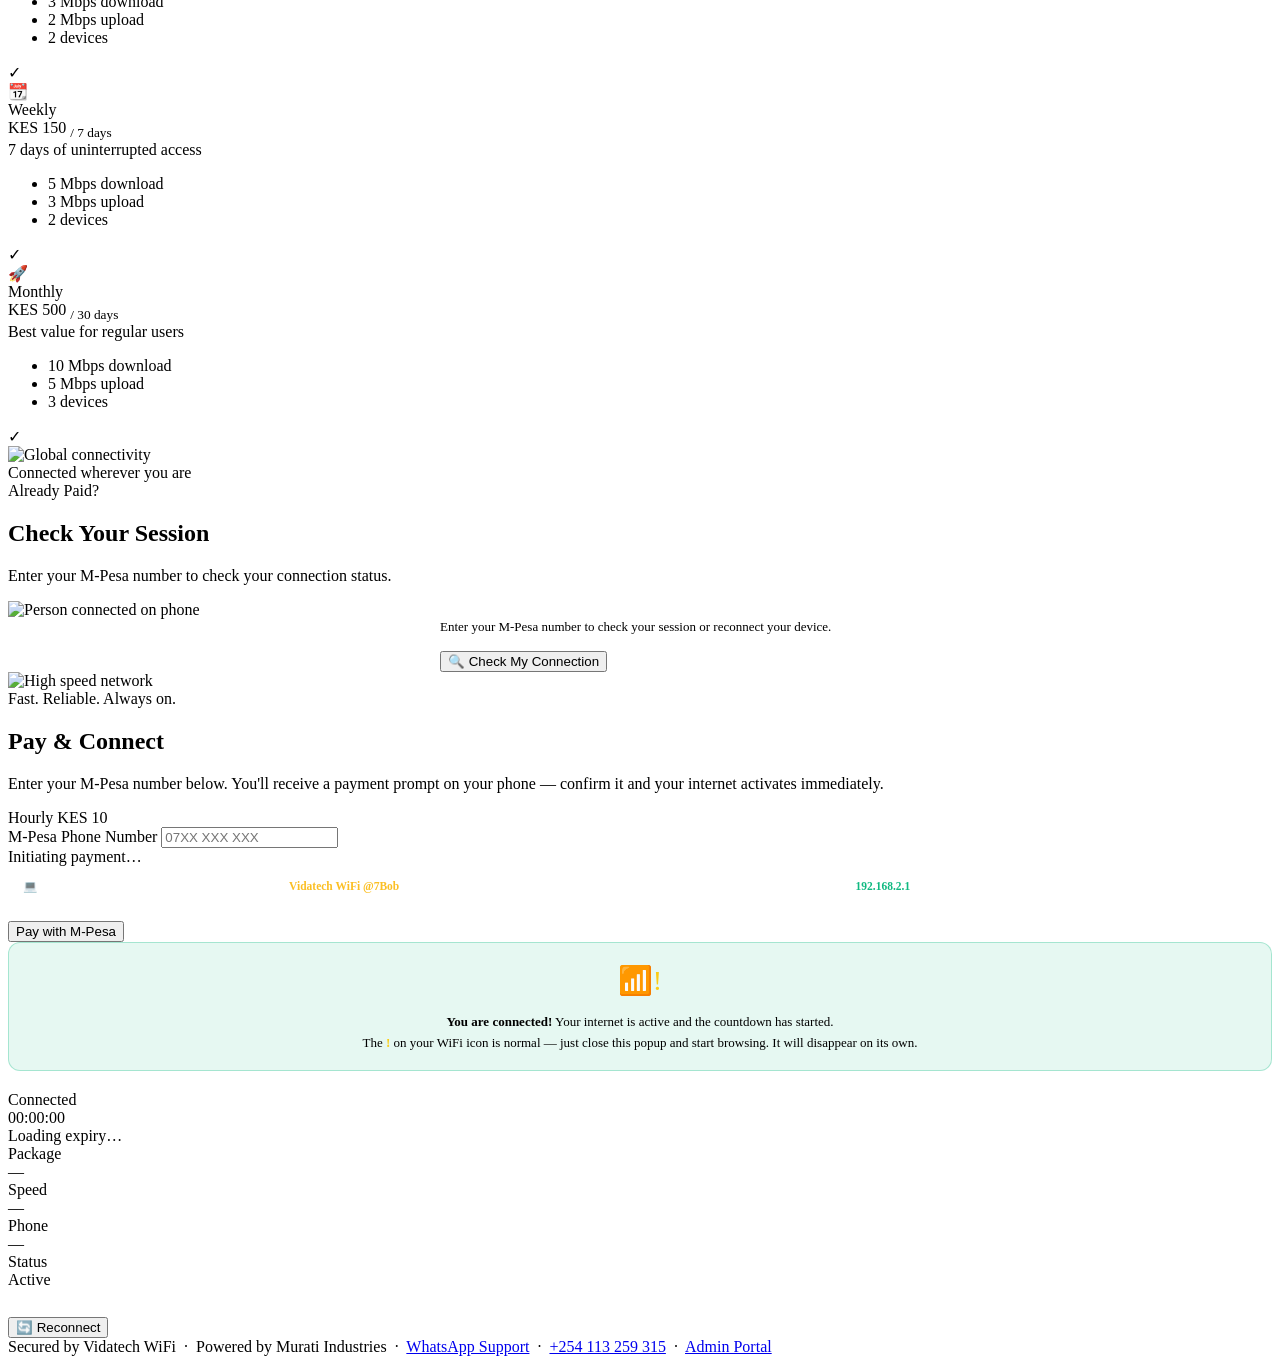
==== commit 93054da1: "Add temporary maintenance banner" ====
--- a/frontend/index.html
+++ b/frontend/index.html
@@ -28,7 +28,7 @@
 .how-image{display:block;width:100%;height:260px;object-fit:cover;filter:saturate(1.1) brightness(0.85)}
 </style>
 </head>
-<body>
+<body><div id="maint-banner" style="position:sticky;top:0;z-index:99999;background:#d32f2f;color:#fff;padding:14px 16px;text-align:center;font-weight:700;font-size:15px;line-height:1.4;box-shadow:0 2px 8px rgba(0,0,0,.3)">&#9888;&#65039; MAINTENANCE IN PROGRESS<br><span style="font-weight:500">Please DO NOT PAY right now. We are under maintenance for a few hours. Sorry for the inconvenience, please try again later.</span></div>
 <div id="portalView">
 
 
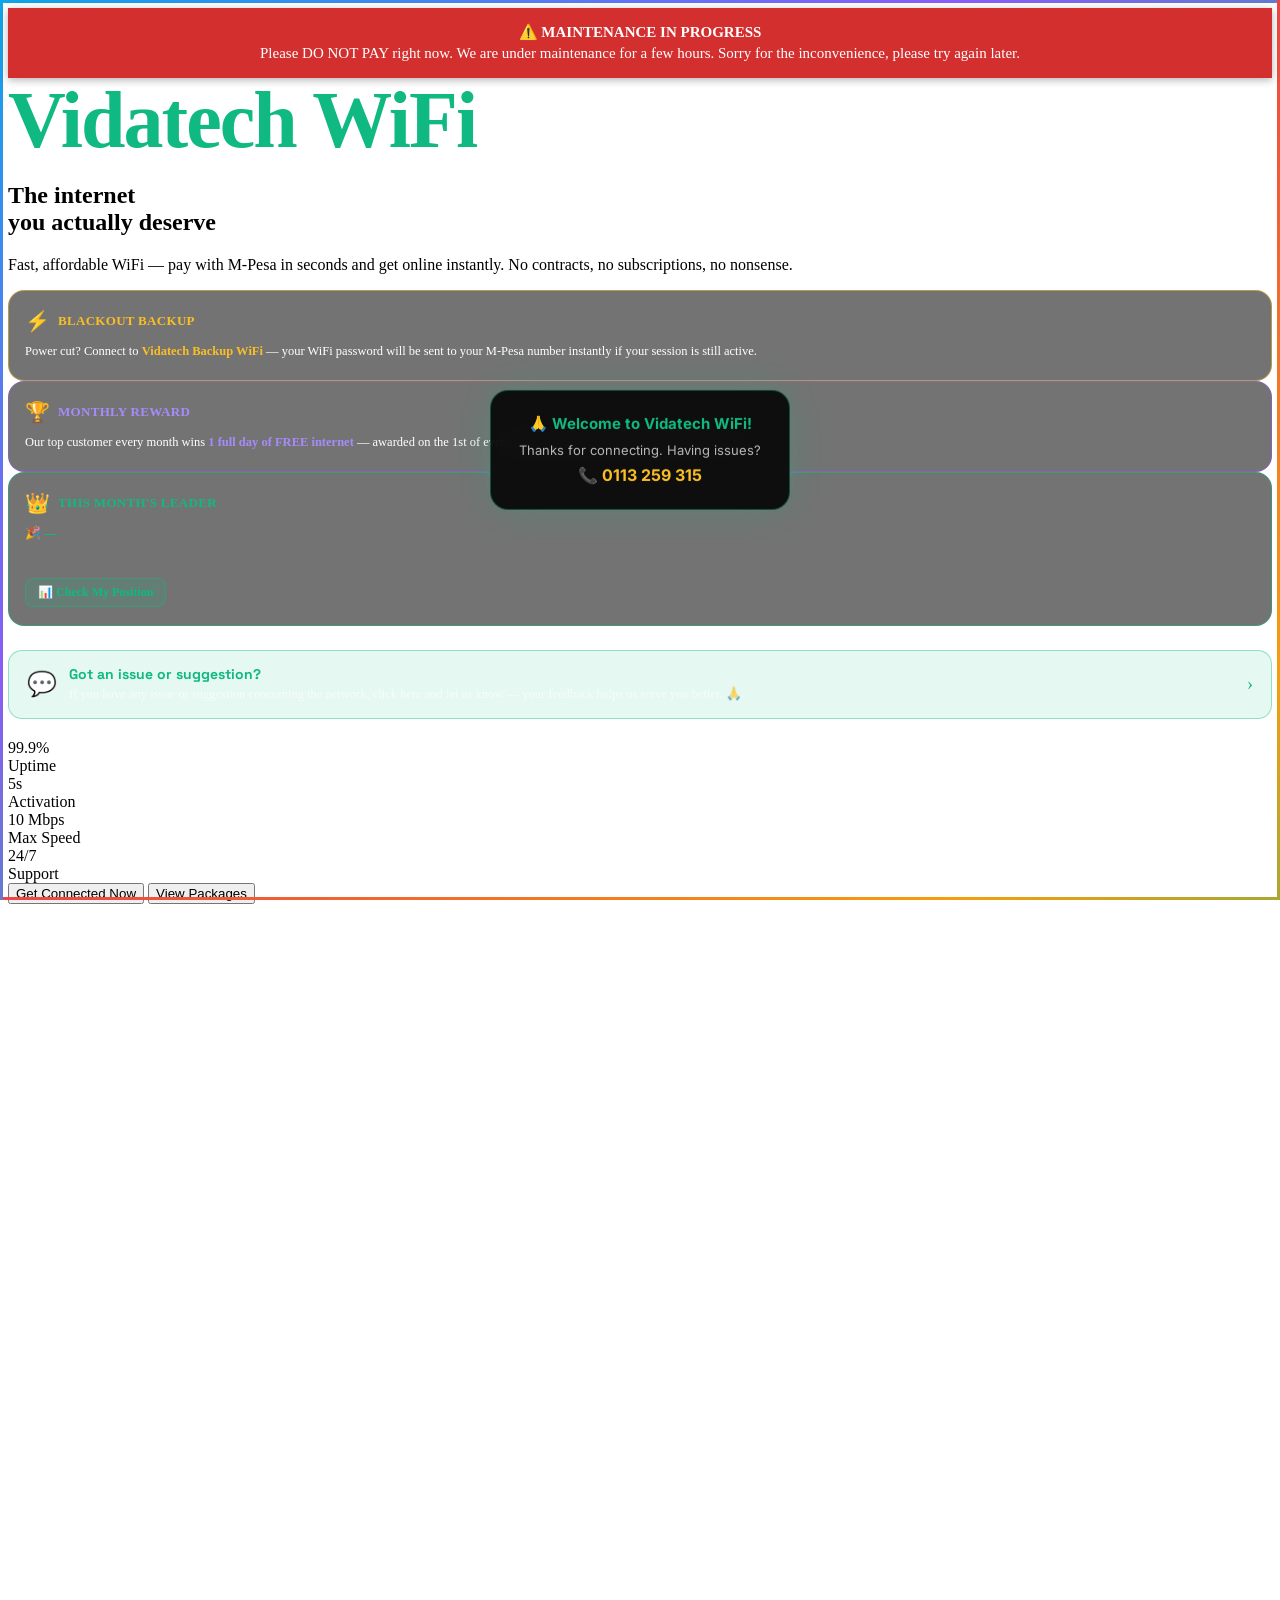
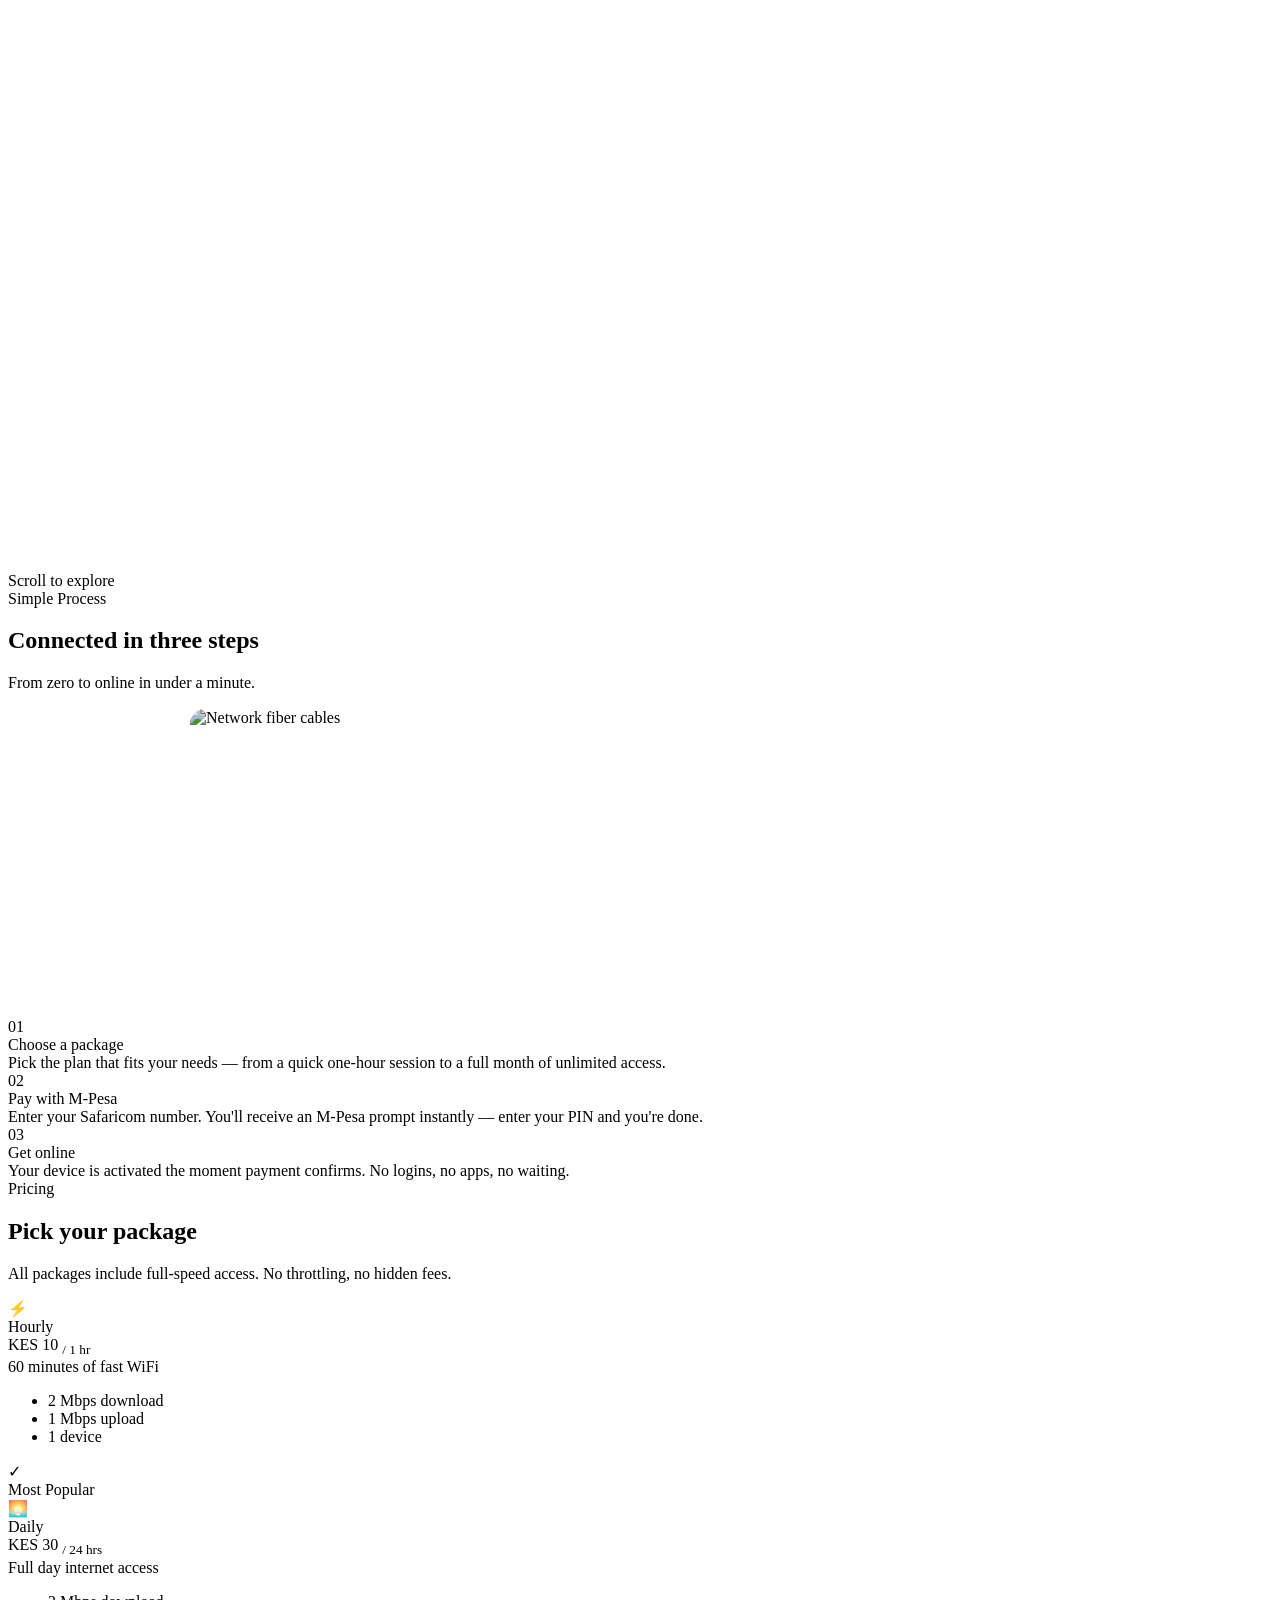
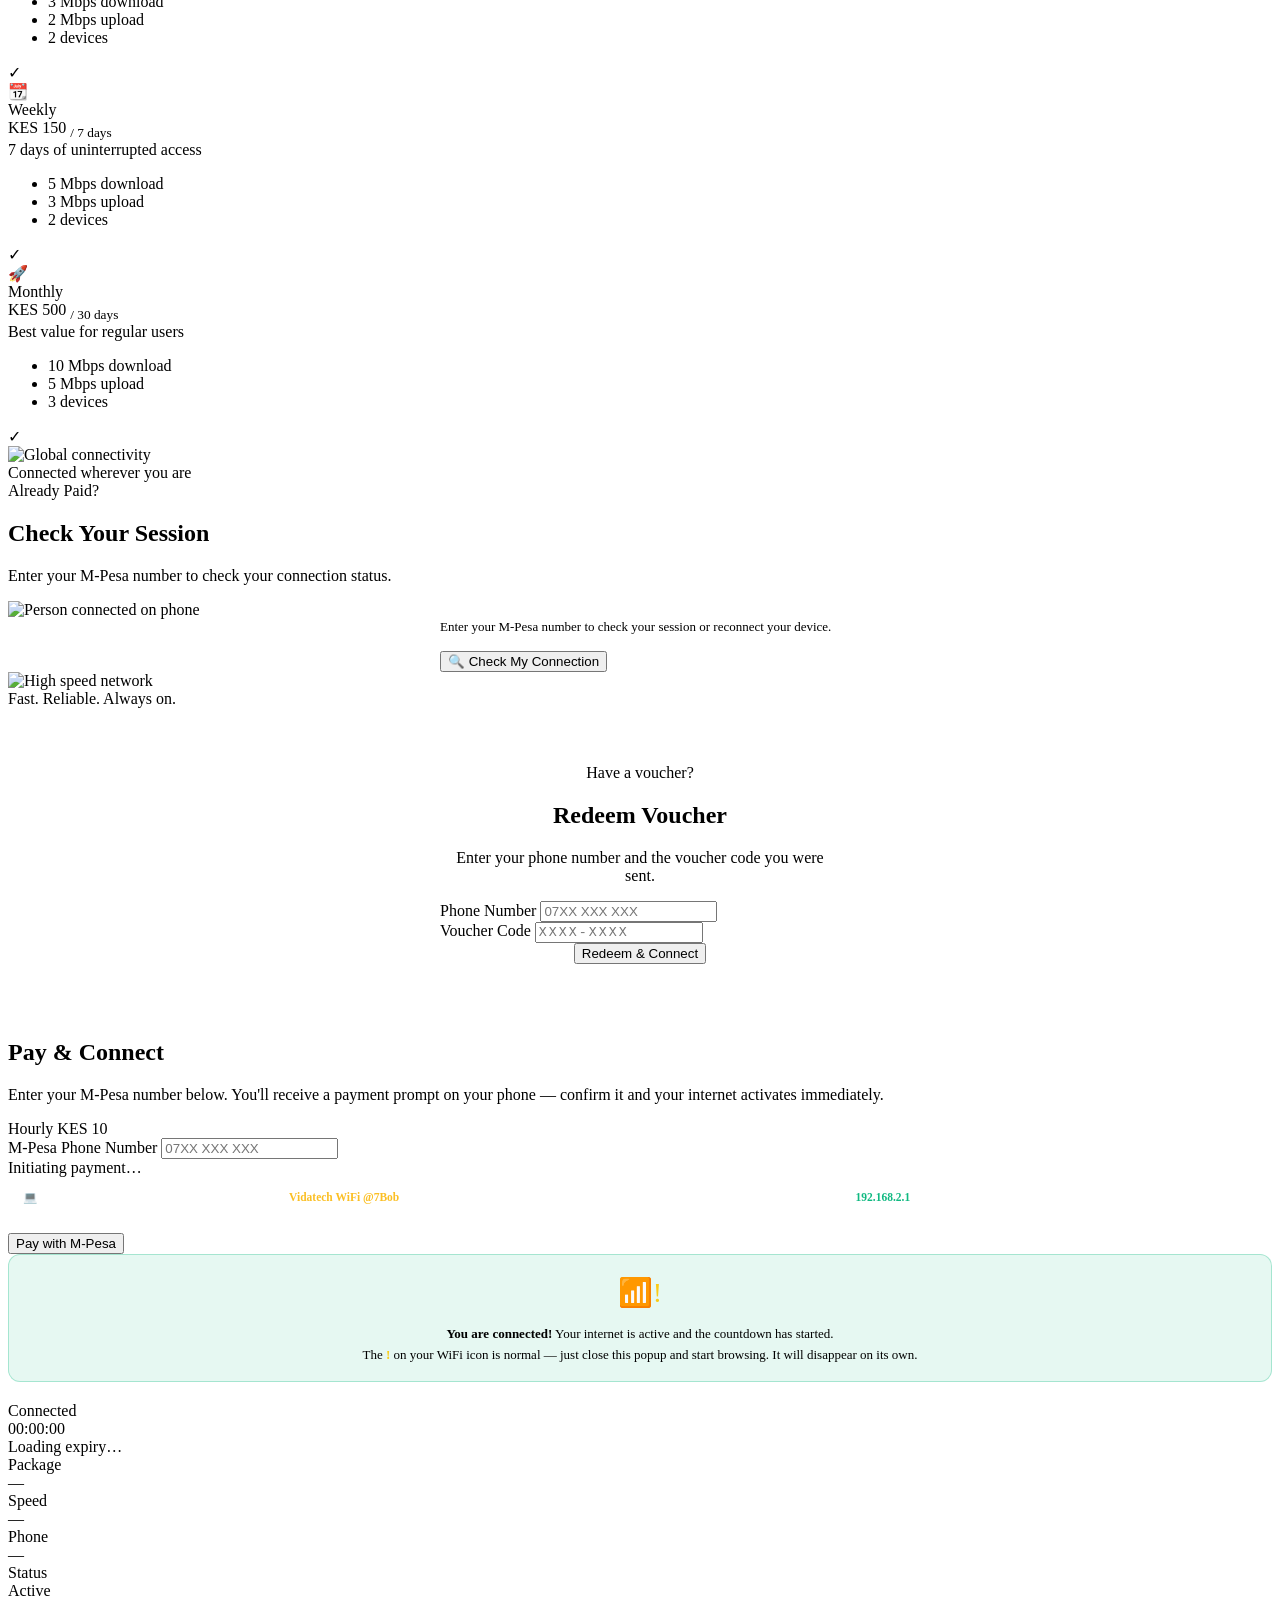
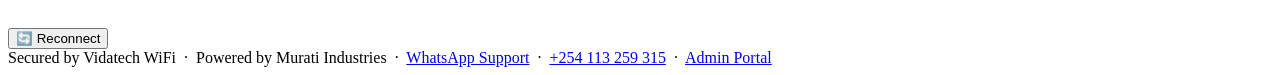
==== commit 6717fcb2: "Portal: add voucher login section" ====
--- a/frontend/index.html
+++ b/frontend/index.html
@@ -292,6 +292,80 @@
     <img src="/src/assets/images/high-speed-network.jpg" alt="High speed network" loading="lazy" />
     <div class="scroll-image-caption">Fast. Reliable. Always on.</div>
   </section>
+
+  <!-- VOUCHER LOGIN -->
+  <section id="voucherSection" style="padding:56px 20px;text-align:center">
+    <div style="max-width:400px;margin:0 auto">
+      <div class="section-eyebrow">Have a voucher?</div>
+      <h2 class="section-headline">Redeem Voucher</h2>
+      <p class="section-sub">Enter your phone number and the voucher code you were sent.</p>
+      <div class="field" style="text-align:left">
+        <label>Phone Number</label>
+        <input type="tel" id="vPhone" placeholder="07XX XXX XXX" maxlength="13" autocomplete="tel" />
+      </div>
+      <div class="field" style="text-align:left">
+        <label>Voucher Code</label>
+        <input type="text" id="vCode" placeholder="XXXX-XXXX" maxlength="12" autocomplete="off" autocapitalize="characters" spellcheck="false" style="text-transform:uppercase;letter-spacing:2px;font-family:monospace" onkeydown="if(event.key==='Enter')redeemVoucher()" />
+      </div>
+      <button class="btn-primary" id="vBtn" onclick="redeemVoucher()">Redeem &amp; Connect</button>
+      <div id="vMsg" style="display:none;margin-top:16px;font-size:14px;line-height:1.6"></div>
+    </div>
+  </section>
+<script>
+var _vBusy = false;
+function vShowMsg(ok, text) {
+  var el = document.getElementById('vMsg');
+  el.style.display = 'block';
+  el.style.color = ok ? '#10b981' : '#f87171';
+  el.textContent = text;
+}
+async function vGetMac() {
+  try {
+    var m = new URLSearchParams(window.location.search).get('mac');
+    if (m) return m;
+  } catch (e) {}
+  try {
+    var r = await fetch('http://192.168.2.1/cgi-bin/getmac', { cache: 'no-store' });
+    var d = await r.json();
+    if (d && d.mac) return d.mac;
+  } catch (e) {}
+  return null;
+}
+async function redeemVoucher() {
+  if (_vBusy) return;
+  var btn = document.getElementById('vBtn');
+  var phone = document.getElementById('vPhone').value.trim();
+  var code = document.getElementById('vCode').value.trim();
+  if (!phone || !code) { vShowMsg(false, 'Enter your phone number and voucher code.'); return; }
+  _vBusy = true;
+  btn.disabled = true;
+  btn.textContent = 'Checking…';
+  try {
+    var mac = await vGetMac();
+    var res = await fetch(API + '/api/vouchers/redeem', {
+      method: 'POST',
+      headers: { 'Content-Type': 'application/json' },
+      body: JSON.stringify({ phone: phone, code: code, mac: mac })
+    });
+    var data = await res.json();
+    if (data && data.allowed) {
+      if (typeof authorizeOnRouter === 'function') {
+        try { await authorizeOnRouter(data.mac_address); } catch (e) {}
+      }
+      var exp = new Date(data.expires_at);
+      vShowMsg(true, 'Voucher accepted! Your internet is turning on, this takes a few seconds. Valid until ' + exp.toLocaleString() + '. Devices used: ' + data.devices_used + ' of ' + data.devices_total + '.');
+    } else {
+      vShowMsg(false, (data && data.message) || 'Could not redeem this voucher. Please try again.');
+    }
+  } catch (e) {
+    vShowMsg(false, 'Could not reach the server. Make sure you are connected to the WiFi and try again.');
+  } finally {
+    _vBusy = false;
+    btn.disabled = false;
+    btn.textContent = 'Redeem & Connect';
+  }
+}
+</script>
 
   <!-- PAYMENT FORM -->
   <section class="pay-section" id="paySection">
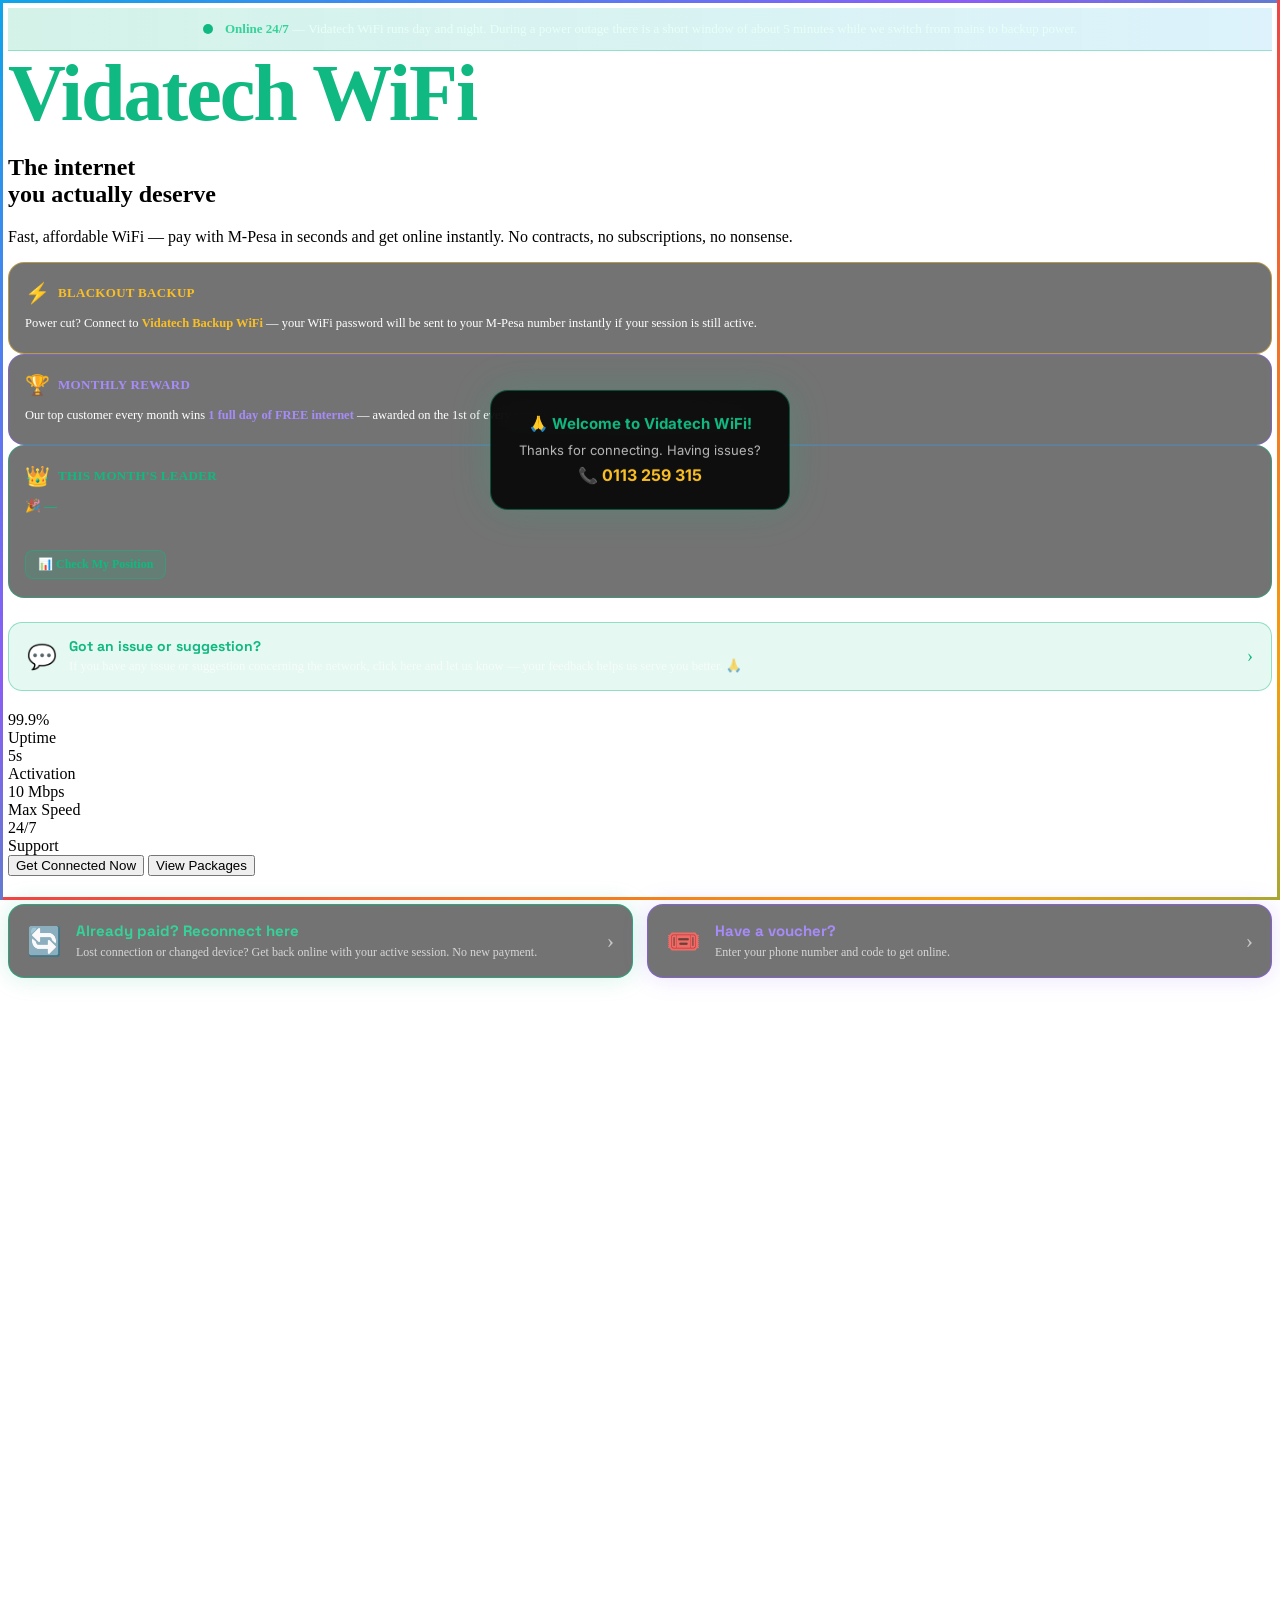
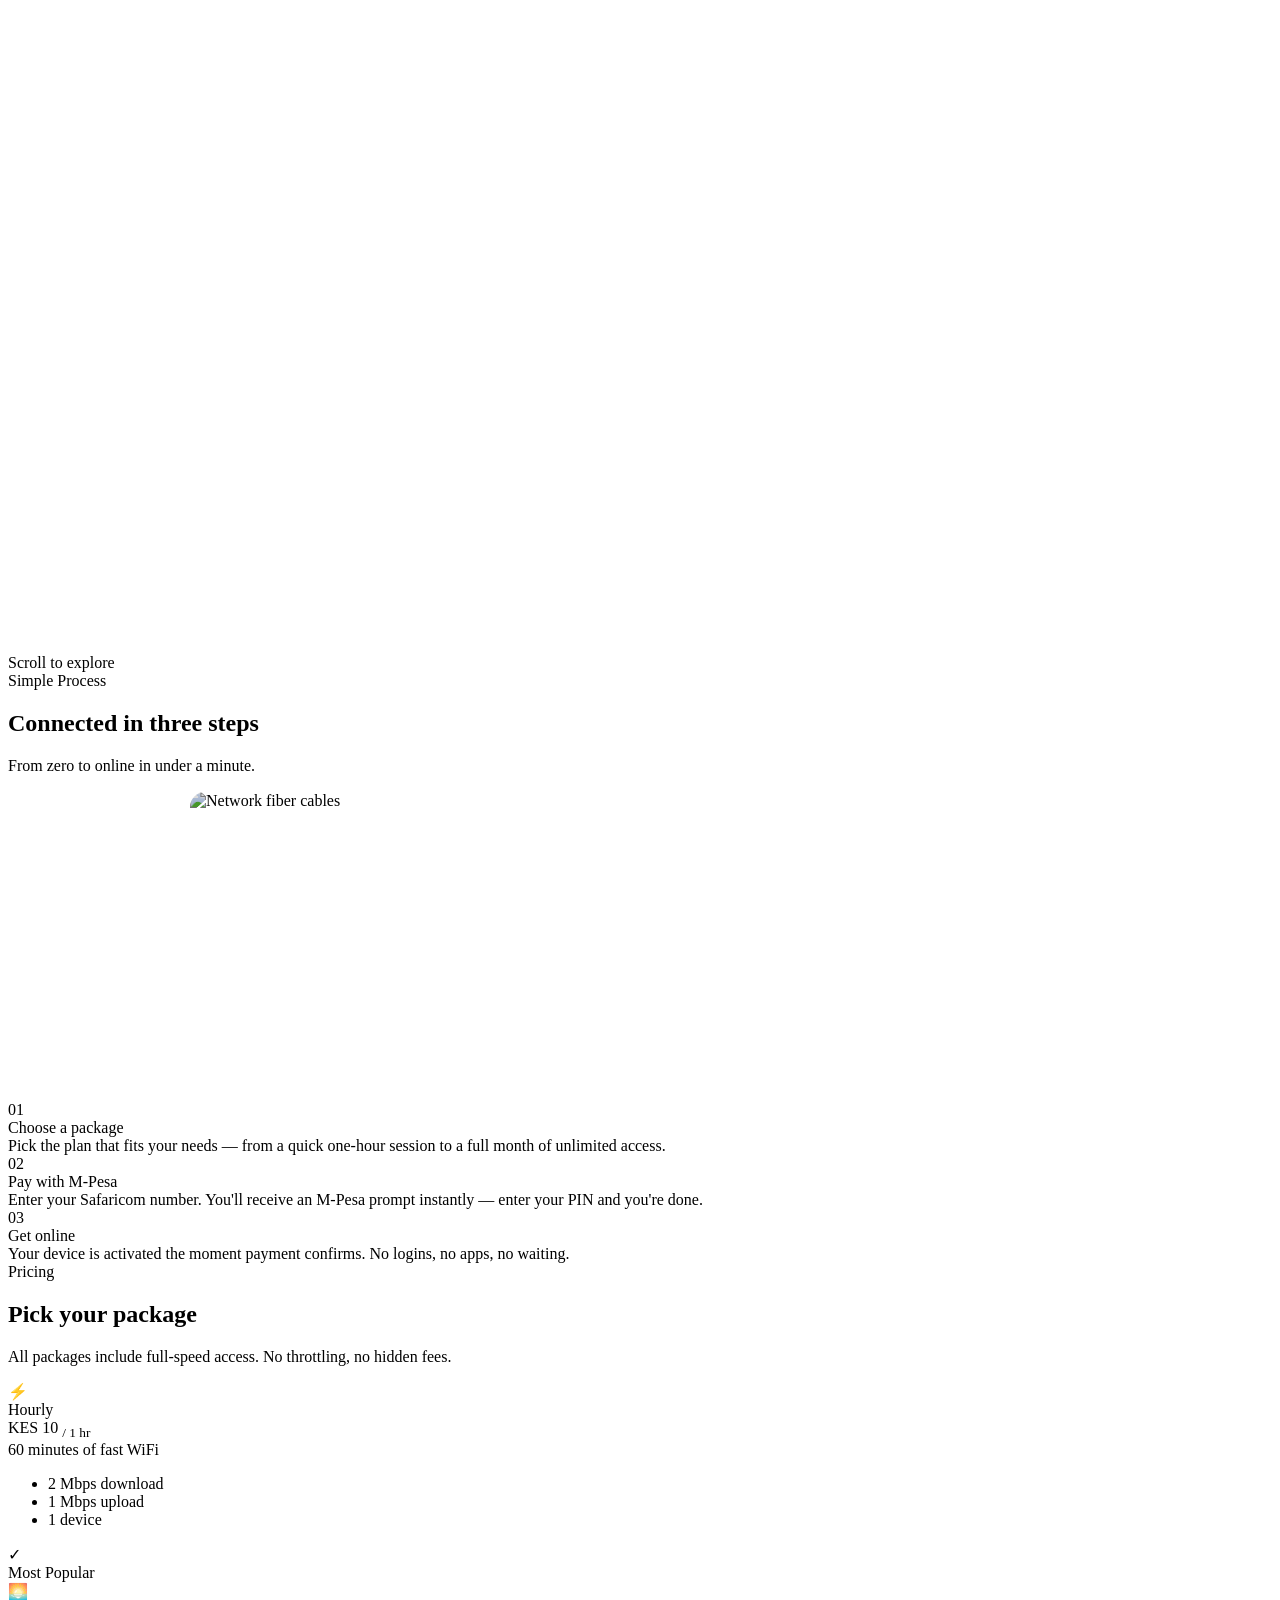
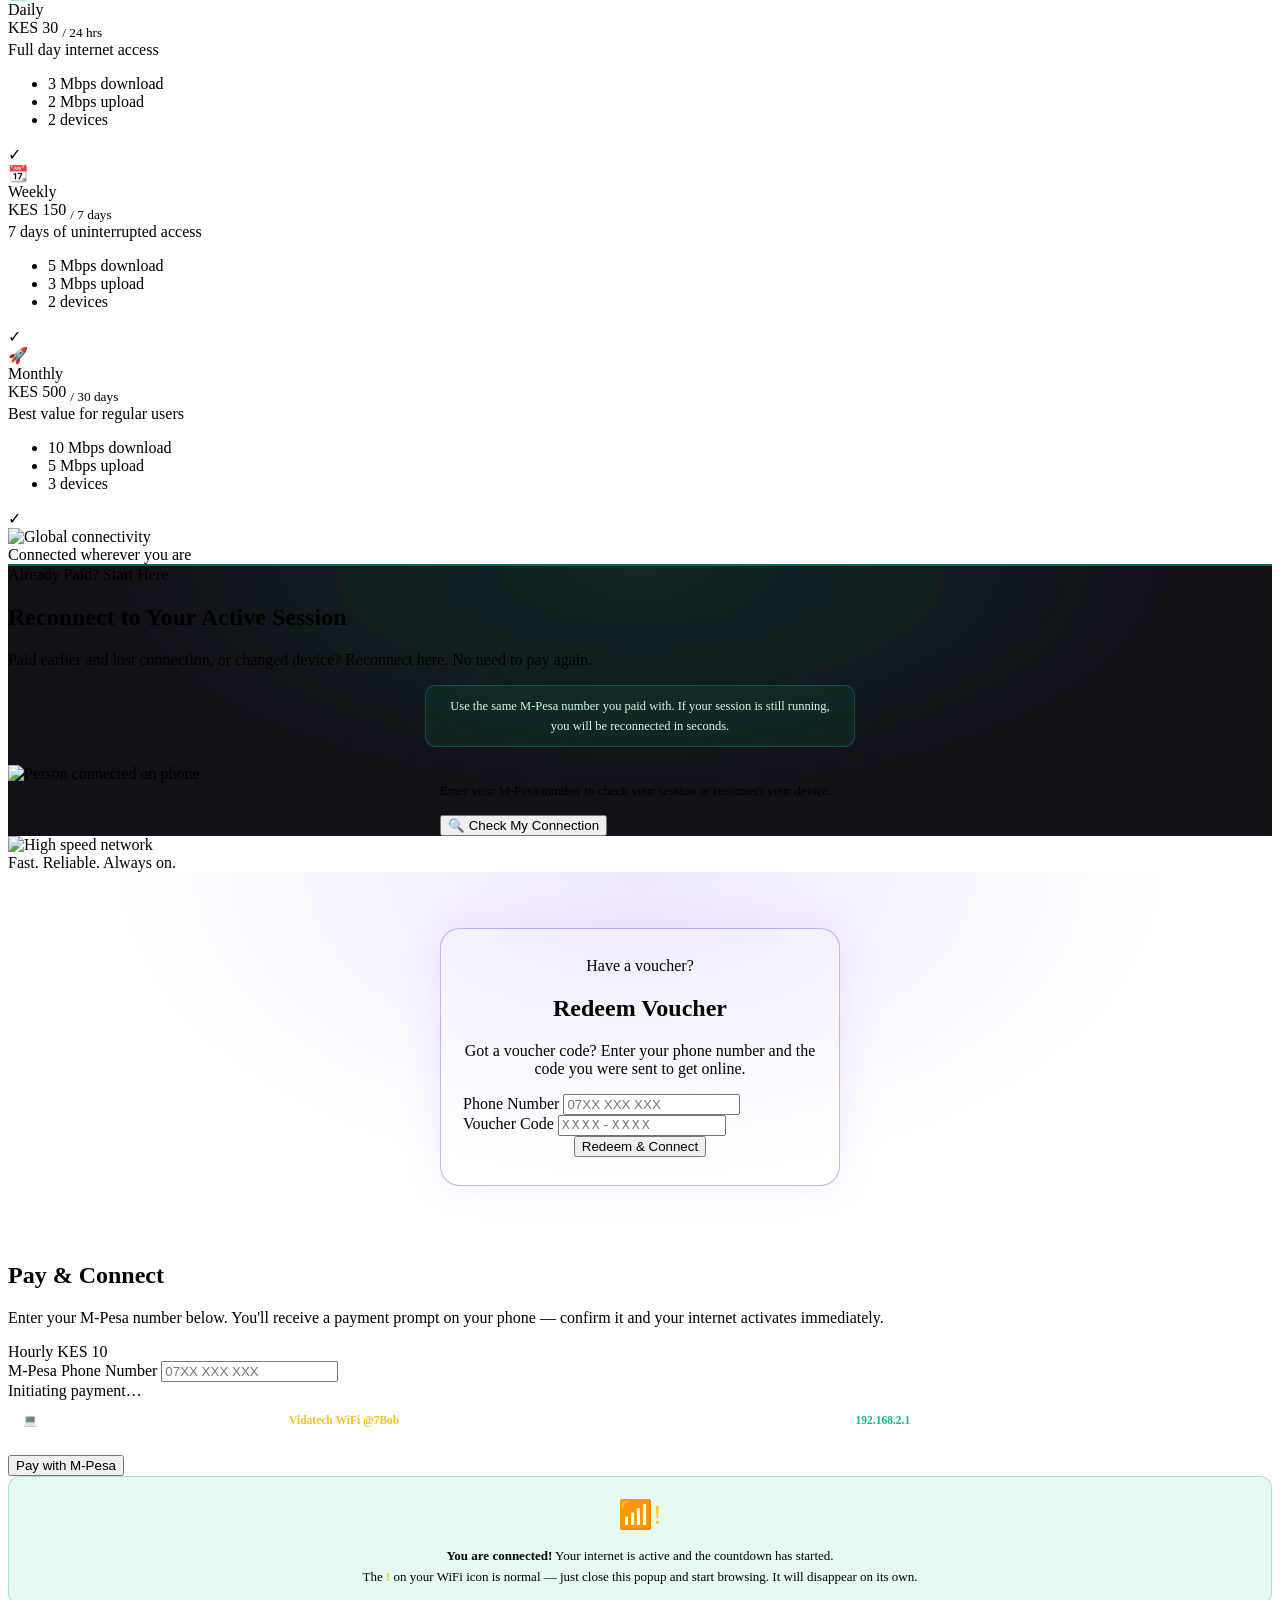
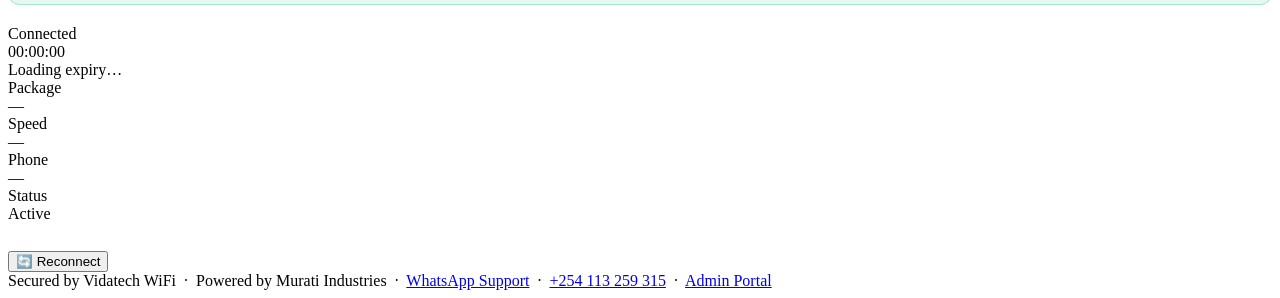
==== commit 2ce3d007: "Portal: 24/7 banner, reconnect and voucher highlight, remove stale maintenance banner" ====
--- a/frontend/index.html
+++ b/frontend/index.html
@@ -27,9 +27,34 @@
 .how-image-wrap{max-width:900px;margin:0 auto 48px;border-radius:16px;overflow:hidden;border:1px solid rgba(255,255,255,0.08);position:relative}
 .how-image{display:block;width:100%;height:260px;object-fit:cover;filter:saturate(1.1) brightness(0.85)}
 </style>
+<style id="portal-v2">
+html{scroll-behavior:smooth}
+.v2-uptime{display:flex;align-items:center;gap:12px;justify-content:center;padding:11px 16px;background:linear-gradient(90deg,rgba(16,185,129,.18),rgba(14,165,233,.14));border-bottom:1px solid rgba(16,185,129,.35);color:#e7fff6;font-size:13px;line-height:1.5;text-align:left}
+.v2-uptime strong{color:#34d399}
+.v2-pulse{flex:0 0 auto;width:10px;height:10px;border-radius:50%;background:#10b981;box-shadow:0 0 0 0 rgba(16,185,129,.7);animation:v2pulse 2s infinite}
+@keyframes v2pulse{70%{box-shadow:0 0 0 10px rgba(16,185,129,0)}100%{box-shadow:0 0 0 0 rgba(16,185,129,0)}}
+.v2-quick{display:grid;grid-template-columns:1fr 1fr;gap:14px;margin:28px 0 8px;width:100%}
+@media(max-width:640px){.v2-quick{grid-template-columns:1fr}}
+.v2-qcard{display:flex;align-items:center;gap:14px;padding:16px 18px;border-radius:16px;text-decoration:none;color:#fff;background:rgba(0,0,0,.55);backdrop-filter:blur(12px);border:1.5px solid;box-sizing:border-box;transition:transform .2s;text-align:left}
+.v2-qcard:hover{transform:translateY(-2px)}
+.v2-reconnect{border-color:rgba(16,185,129,.7);box-shadow:0 0 24px rgba(16,185,129,.18)}
+.v2-voucher{border-color:rgba(139,92,246,.7);box-shadow:0 0 24px rgba(139,92,246,.18)}
+.v2-qicon{font-size:28px;flex:0 0 auto}
+.v2-qtext{display:flex;flex-direction:column;gap:3px;flex:1}
+.v2-qtext strong{font-family:'Space Grotesk',sans-serif;font-size:15px}
+.v2-reconnect strong{color:#34d399}
+.v2-voucher strong{color:#a78bfa}
+.v2-qtext small{font-size:12px;color:rgba(255,255,255,.7);line-height:1.5}
+.v2-qgo{font-size:22px;color:rgba(255,255,255,.6)}
+#checkSection{background:radial-gradient(ellipse at top,rgba(16,185,129,.14),transparent 60%),var(--surface,#111118)!important;border-top:2px solid rgba(16,185,129,.5)!important}
+#voucherSection{background:radial-gradient(ellipse at top,rgba(139,92,246,.14),transparent 60%)}
+#voucherSection>div{background:rgba(255,255,255,.04);border:1.5px solid rgba(139,92,246,.45);border-radius:20px;padding:28px 22px;box-sizing:border-box;box-shadow:0 0 40px rgba(139,92,246,.12)}
+.v2-note{max-width:400px;margin:0 auto 18px;padding:10px 14px;border-radius:10px;background:rgba(16,185,129,.1);border:1px solid rgba(16,185,129,.3);color:#d1fae5;font-size:12.5px;line-height:1.6;text-align:center}
+</style>
 </head>
-<body><div id="maint-banner" style="position:sticky;top:0;z-index:99999;background:#d32f2f;color:#fff;padding:14px 16px;text-align:center;font-weight:700;font-size:15px;line-height:1.4;box-shadow:0 2px 8px rgba(0,0,0,.3)">&#9888;&#65039; MAINTENANCE IN PROGRESS<br><span style="font-weight:500">Please DO NOT PAY right now. We are under maintenance for a few hours. Sorry for the inconvenience, please try again later.</span></div>
+<body>
 <div id="portalView">
+<div class="v2-uptime"><span class="v2-pulse"></span><div><strong>Online 24/7</strong> &mdash; Vidatech WiFi runs day and night. During a power outage there is a short window of about 5 minutes while we switch from mains to backup power.</div></div>
 
 
 
@@ -135,6 +160,10 @@
         <button class="btn-hero" onclick="scrollToPay()">Get Connected Now</button>
         <button class="btn-hero-ghost" onclick="scrollToPackages()">View Packages</button>
       </div>
+      <div class="v2-quick">
+        <a class="v2-qcard v2-reconnect" href="#checkSection" onclick="document.getElementById('checkSection').scrollIntoView({behavior:'smooth'});return false;"><span class="v2-qicon">&#128260;</span><span class="v2-qtext"><strong>Already paid? Reconnect here</strong><small>Lost connection or changed device? Get back online with your active session. No new payment.</small></span><span class="v2-qgo">&rsaquo;</span></a>
+        <a class="v2-qcard v2-voucher" href="#voucherSection" onclick="document.getElementById('voucherSection').scrollIntoView({behavior:'smooth'});return false;"><span class="v2-qicon">&#127903;&#65039;</span><span class="v2-qtext"><strong>Have a voucher?</strong><small>Enter your phone number and code to get online.</small></span><span class="v2-qgo">&rsaquo;</span></a>
+      </div>
     </div>
 
     <div class="scroll-hint">
@@ -241,9 +270,10 @@
 
   <!-- CHECK SESSION -->
   <section class="check-section" id="checkSection" style="background:var(--surface);border-top:1px solid var(--border)">
-    <div class="section-eyebrow">Already Paid?</div>
-    <h2 class="section-headline">Check Your Session</h2>
-    <p class="section-sub">Enter your M-Pesa number to check your connection status.</p>
+    <div class="section-eyebrow">Already Paid? Start Here</div>
+    <h2 class="section-headline">Reconnect to Your Active Session</h2>
+    <p class="section-sub">Paid earlier and lost connection, or changed device? Reconnect here. No need to pay again.</p>
+    <div class="v2-note">Use the same M-Pesa number you paid with. If your session is still running, you will be reconnected in seconds.</div>
     <div class="check-image-wrap">
       <img class="check-image" src="/src/assets/images/person-connected.jpg" alt="Person connected on phone" loading="lazy" />
     </div>
@@ -298,7 +328,7 @@
     <div style="max-width:400px;margin:0 auto">
       <div class="section-eyebrow">Have a voucher?</div>
       <h2 class="section-headline">Redeem Voucher</h2>
-      <p class="section-sub">Enter your phone number and the voucher code you were sent.</p>
+      <p class="section-sub">Got a voucher code? Enter your phone number and the code you were sent to get online.</p>
       <div class="field" style="text-align:left">
         <label>Phone Number</label>
         <input type="tel" id="vPhone" placeholder="07XX XXX XXX" maxlength="13" autocomplete="tel" />
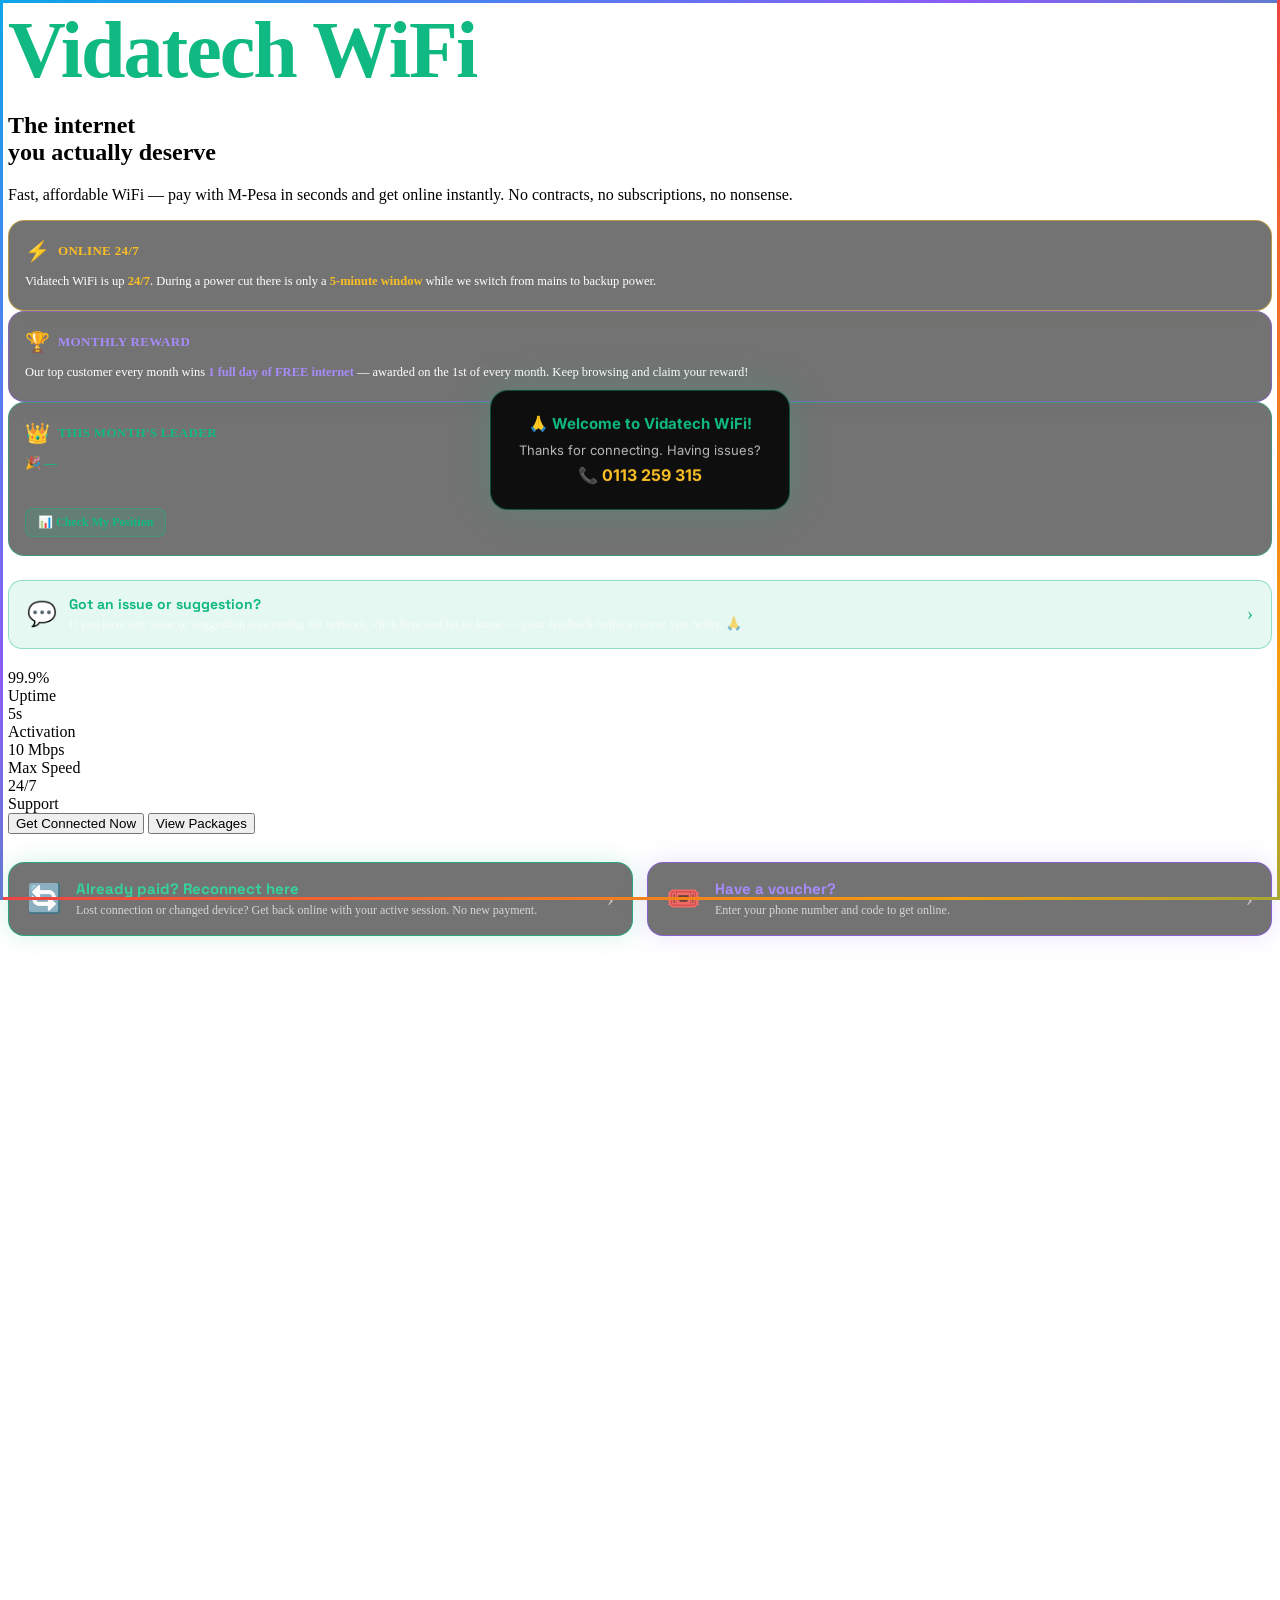
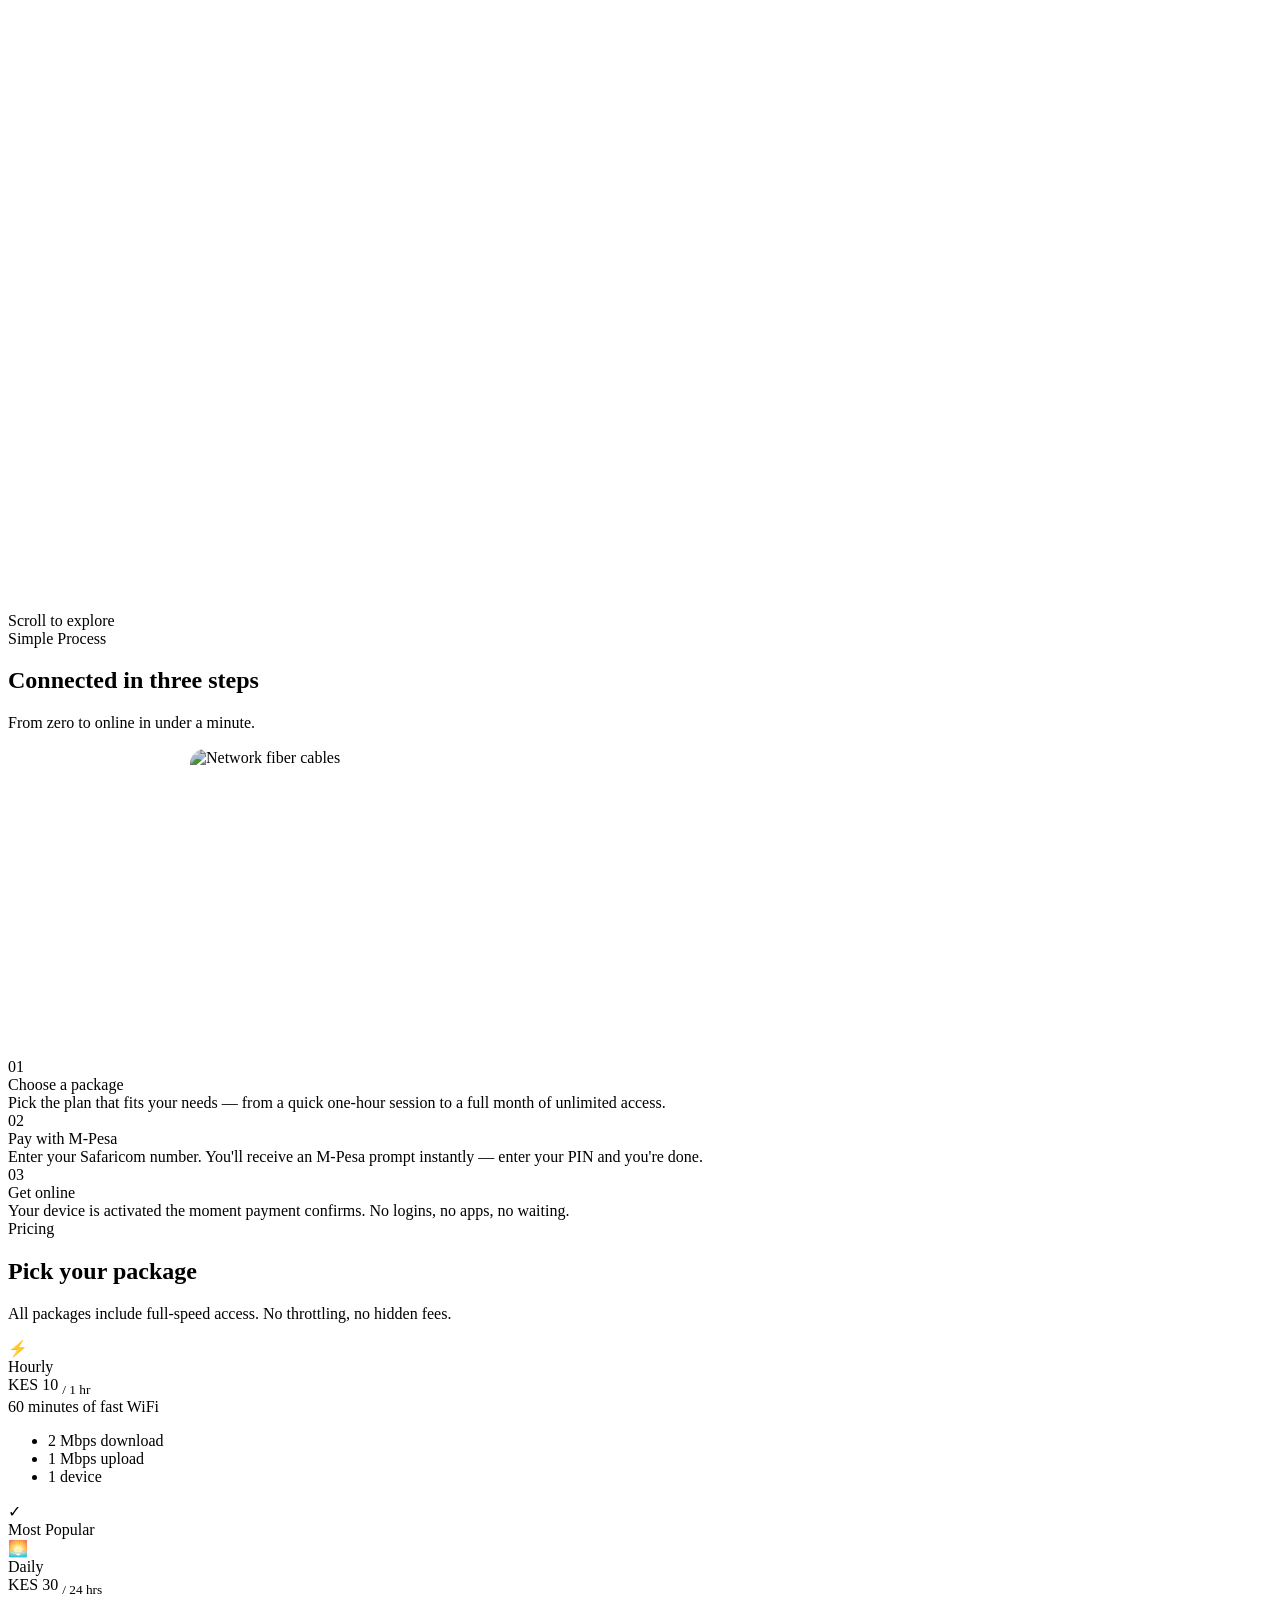
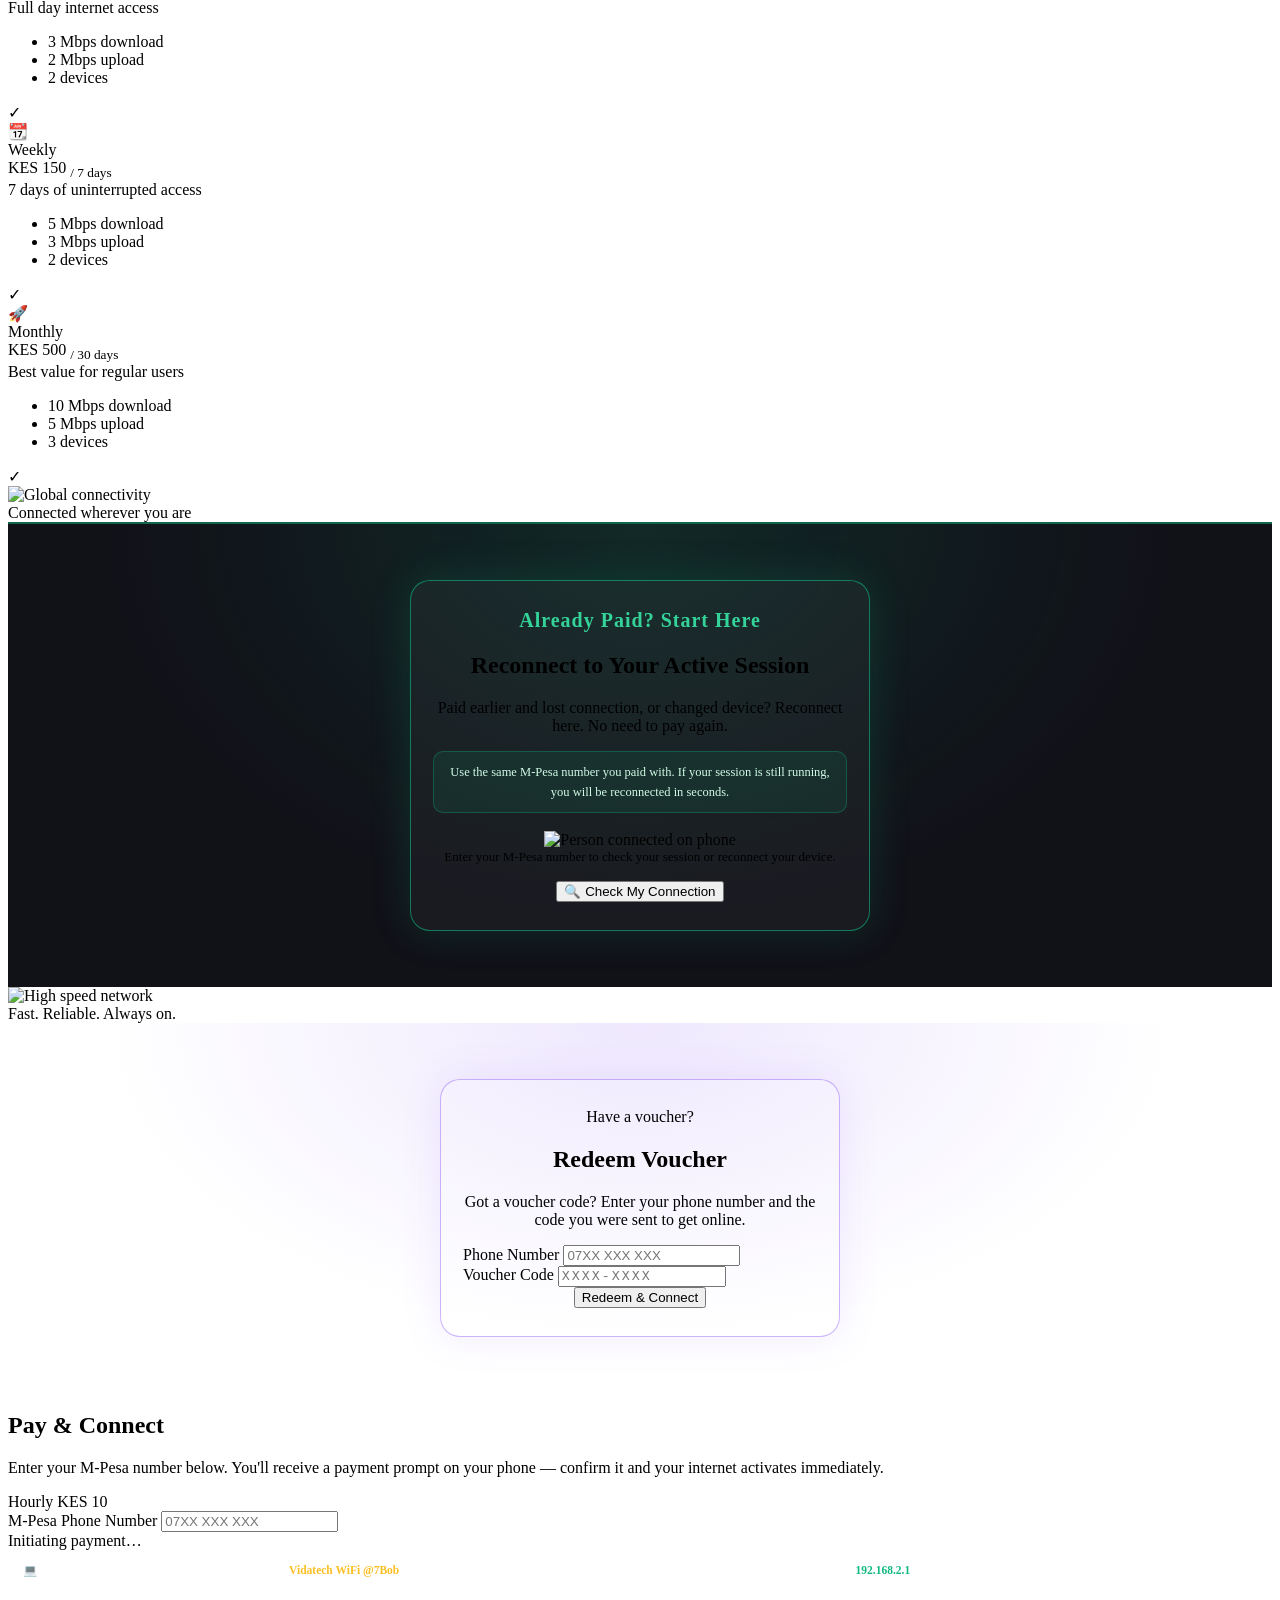
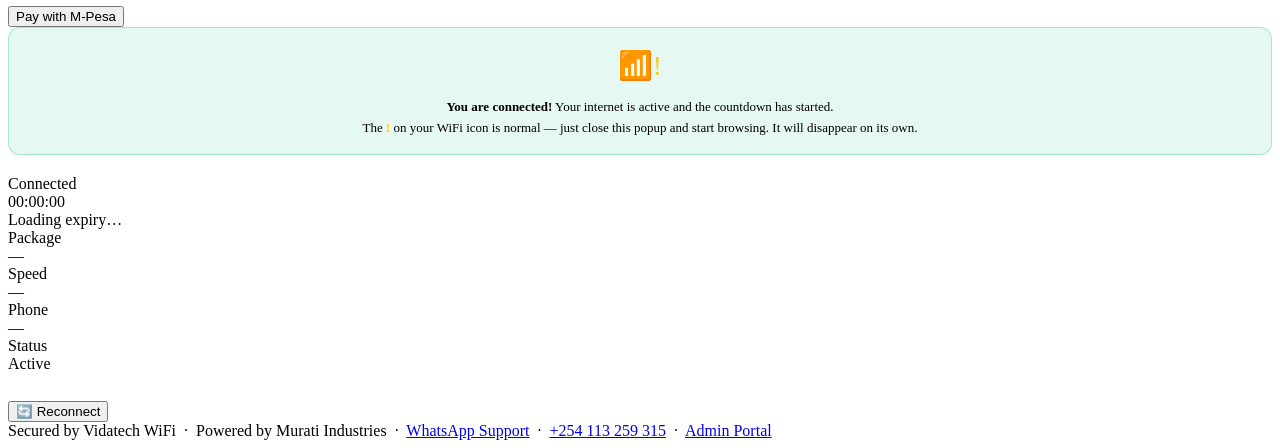
==== commit e9f9fcd3: "Portal: 24/7 text in backup box, reconnect card styling" ====
--- a/frontend/index.html
+++ b/frontend/index.html
@@ -51,10 +51,14 @@
 #voucherSection>div{background:rgba(255,255,255,.04);border:1.5px solid rgba(139,92,246,.45);border-radius:20px;padding:28px 22px;box-sizing:border-box;box-shadow:0 0 40px rgba(139,92,246,.12)}
 .v2-note{max-width:400px;margin:0 auto 18px;padding:10px 14px;border-radius:10px;background:rgba(16,185,129,.1);border:1px solid rgba(16,185,129,.3);color:#d1fae5;font-size:12.5px;line-height:1.6;text-align:center}
 </style>
+<style id="portal-v3">
+#checkSection{padding:56px 20px!important;text-align:center}
+.v3-rcard{max-width:460px;margin:0 auto;background:rgba(255,255,255,.04);border:1.5px solid rgba(16,185,129,.6);border-radius:20px;padding:28px 22px;box-sizing:border-box;box-shadow:0 0 40px rgba(16,185,129,.18)}
+#checkSection .section-eyebrow{font-size:20px!important;font-weight:800!important;color:#34d399!important;letter-spacing:1px}
+</style>
 </head>
 <body>
 <div id="portalView">
-<div class="v2-uptime"><span class="v2-pulse"></span><div><strong>Online 24/7</strong> &mdash; Vidatech WiFi runs day and night. During a power outage there is a short window of about 5 minutes while we switch from mains to backup power.</div></div>
 
 
 
@@ -81,9 +85,9 @@
         <div style="background:rgba(0,0,0,0.55);backdrop-filter:blur(12px);border:1.5px solid rgba(251,191,36,0.5);border-radius:16px;padding:18px 16px;display:flex;flex-direction:column;align-items:flex-start;gap:8px">
           <div style="display:flex;align-items:center;gap:8px">
             <span style="font-size:20px">⚡</span>
-            <span style="font-family:var(--font-head);font-size:13px;font-weight:800;color:#fbbf24;letter-spacing:0.3px;text-transform:uppercase">Blackout Backup</span>
-          </div>
-          <p style="font-size:12.5px;color:#fff;line-height:1.7;margin:0">Power cut? Connect to <strong style="color:#fbbf24">Vidatech Backup WiFi</strong> — your WiFi password will be sent to your M-Pesa number instantly if your session is still active.</p>
+            <span style="font-family:var(--font-head);font-size:13px;font-weight:800;color:#fbbf24;letter-spacing:0.3px;text-transform:uppercase">Online 24/7</span>
+          </div>
+          <p style="font-size:12.5px;color:#fff;line-height:1.7;margin:0">Vidatech WiFi is up <strong style="color:#fbbf24">24/7</strong>. During a power cut there is only a <strong style="color:#fbbf24">5-minute window</strong> while we switch from mains to backup power.</p>
         </div>
         <div style="background:rgba(0,0,0,0.55);backdrop-filter:blur(12px);border:1.5px solid rgba(139,92,246,0.5);border-radius:16px;padding:18px 16px;display:flex;flex-direction:column;align-items:flex-start;gap:8px">
           <div style="display:flex;align-items:center;gap:8px">
@@ -270,6 +274,7 @@
 
   <!-- CHECK SESSION -->
   <section class="check-section" id="checkSection" style="background:var(--surface);border-top:1px solid var(--border)">
+    <div class="v3-rcard">
     <div class="section-eyebrow">Already Paid? Start Here</div>
     <h2 class="section-headline">Reconnect to Your Active Session</h2>
     <p class="section-sub">Paid earlier and lost connection, or changed device? Reconnect here. No need to pay again.</p>
@@ -314,6 +319,7 @@
           <button class="btn-primary" onclick="scrollToPay()">Get Connected</button>
         </div>
       </div>
+    </div>
     </div>
   </section>
 
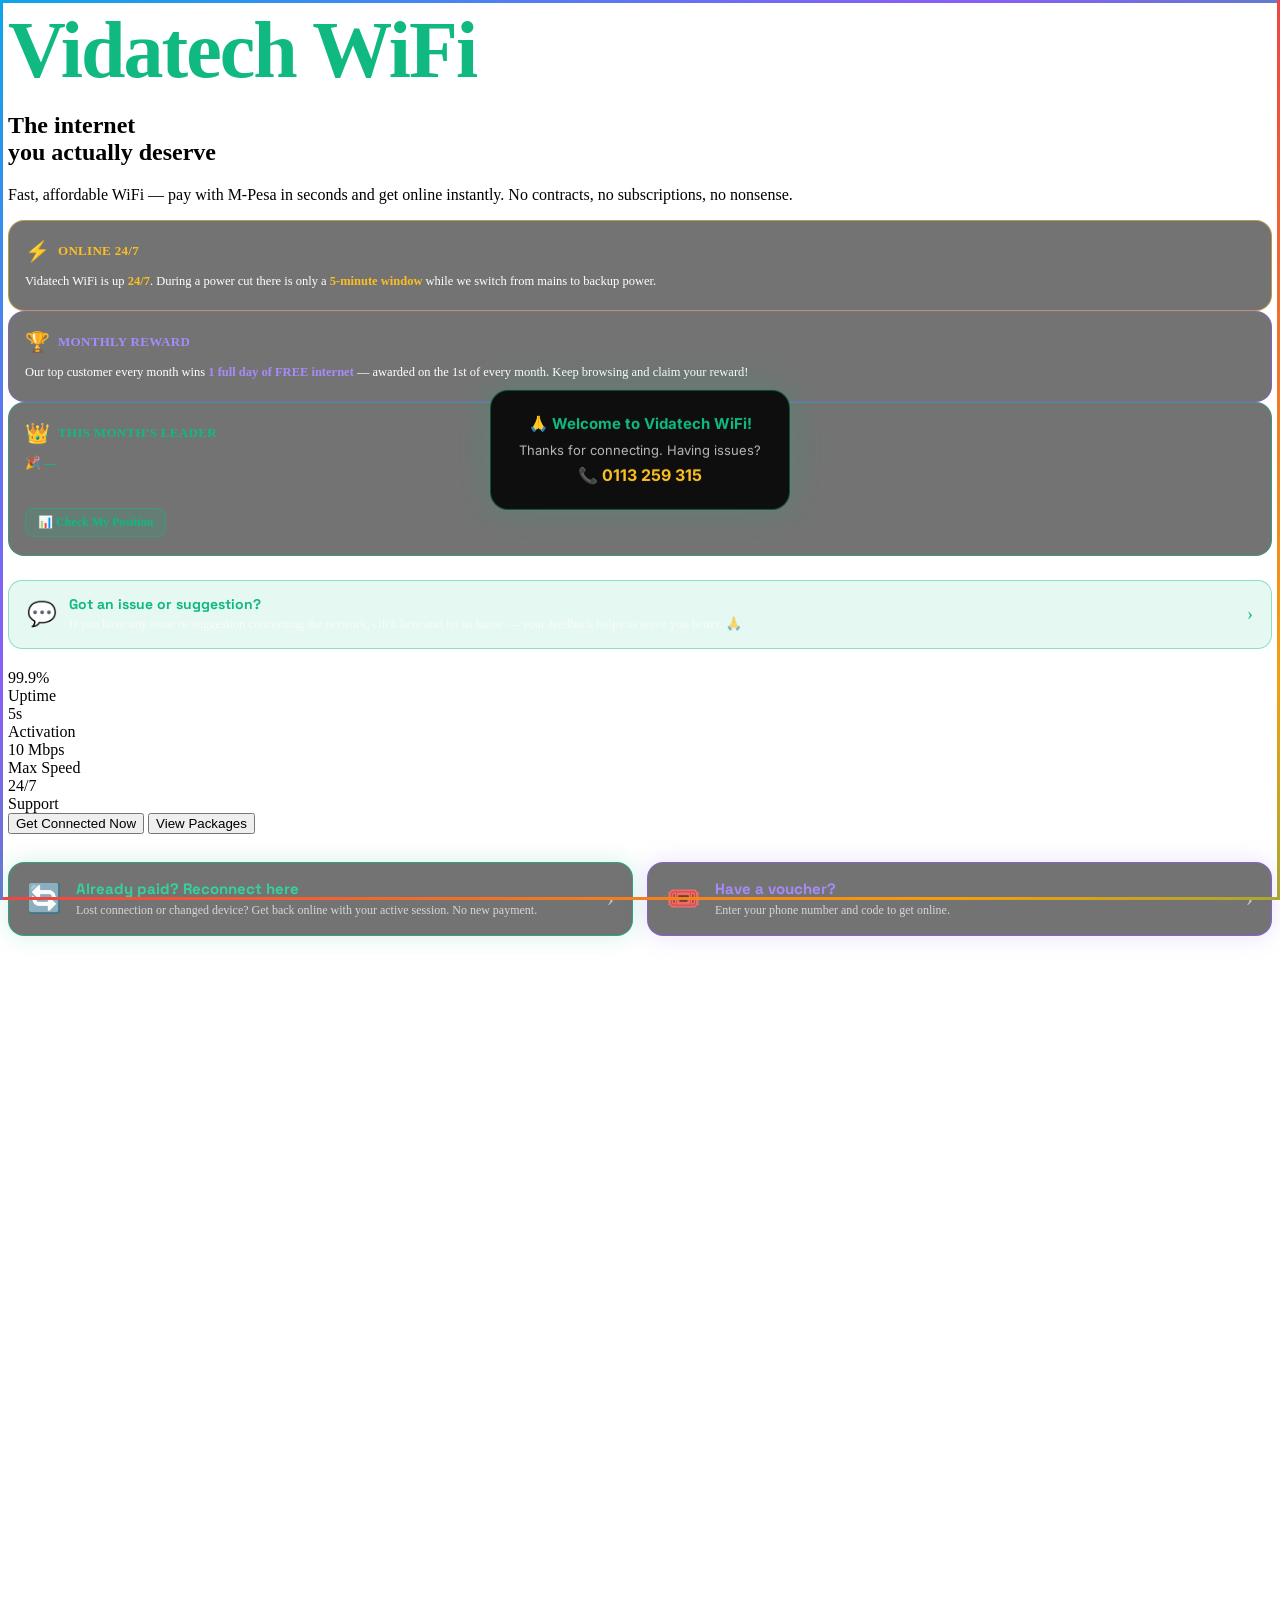
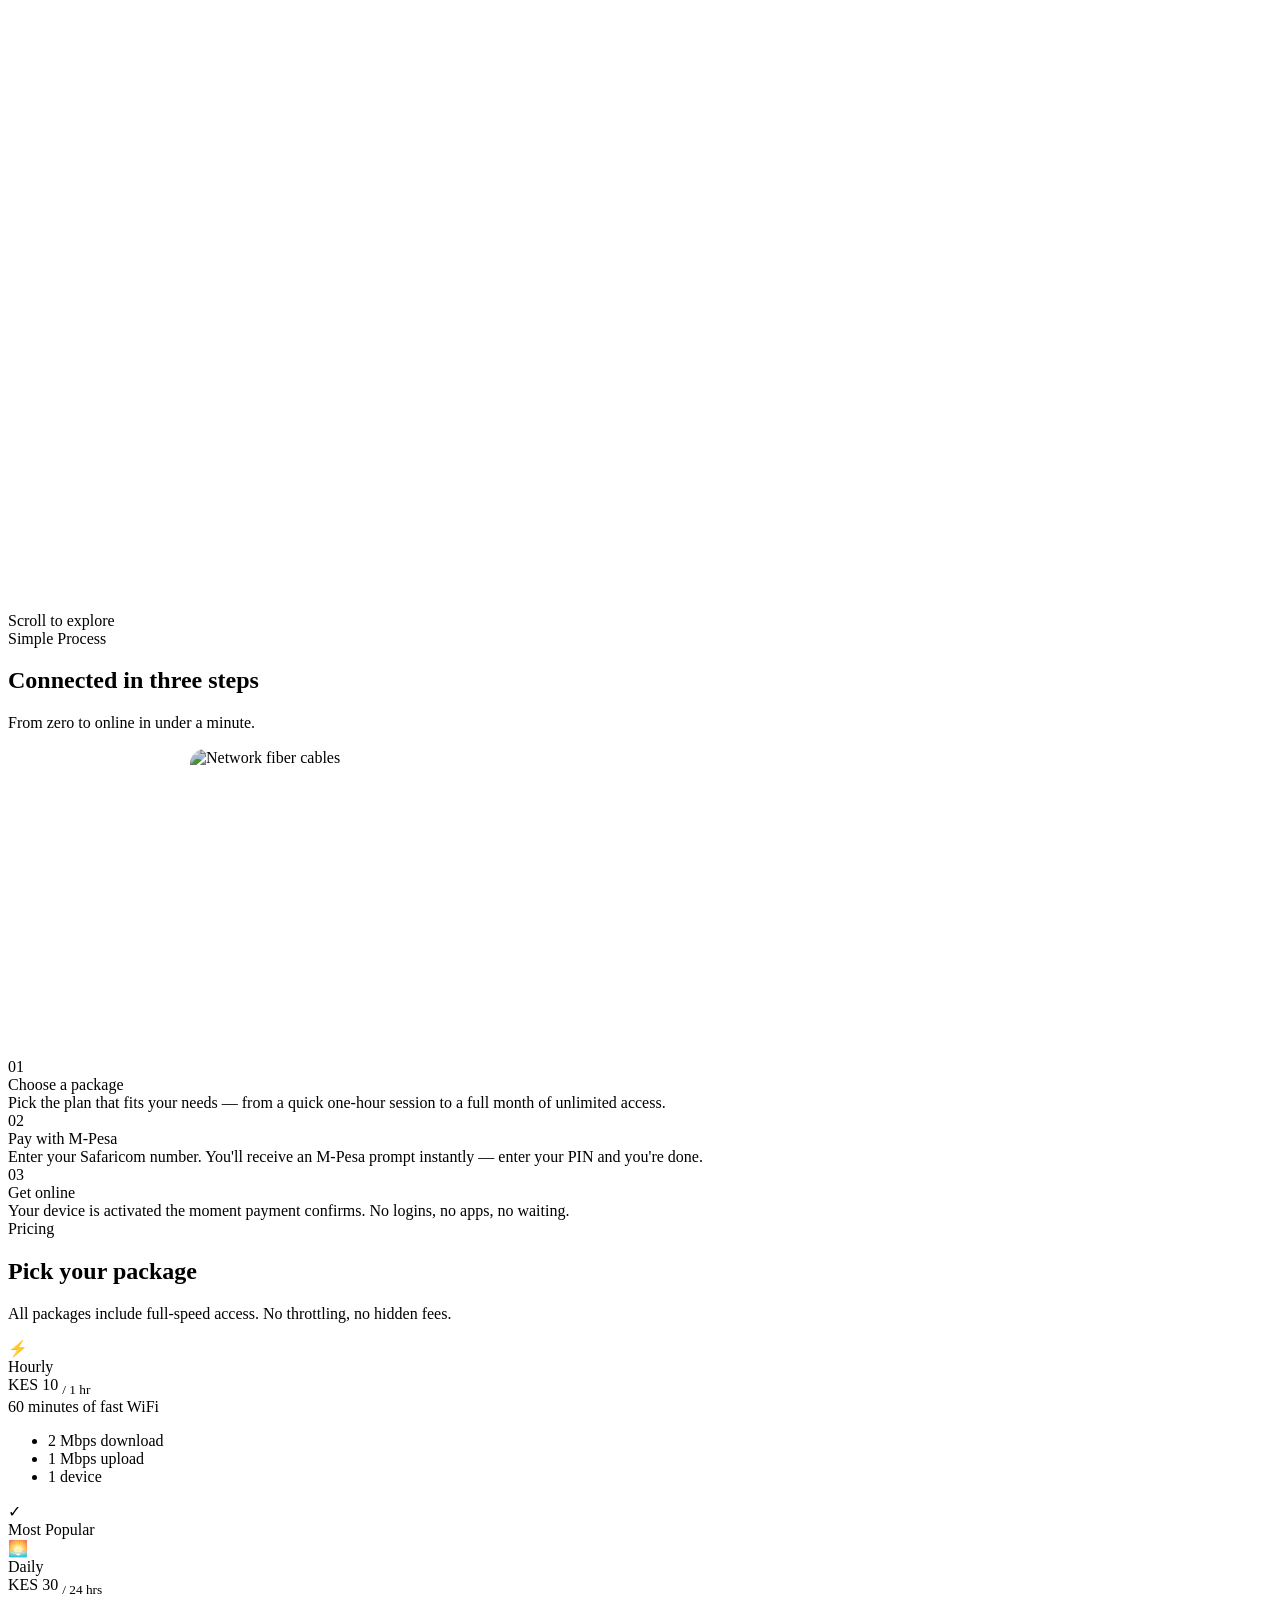
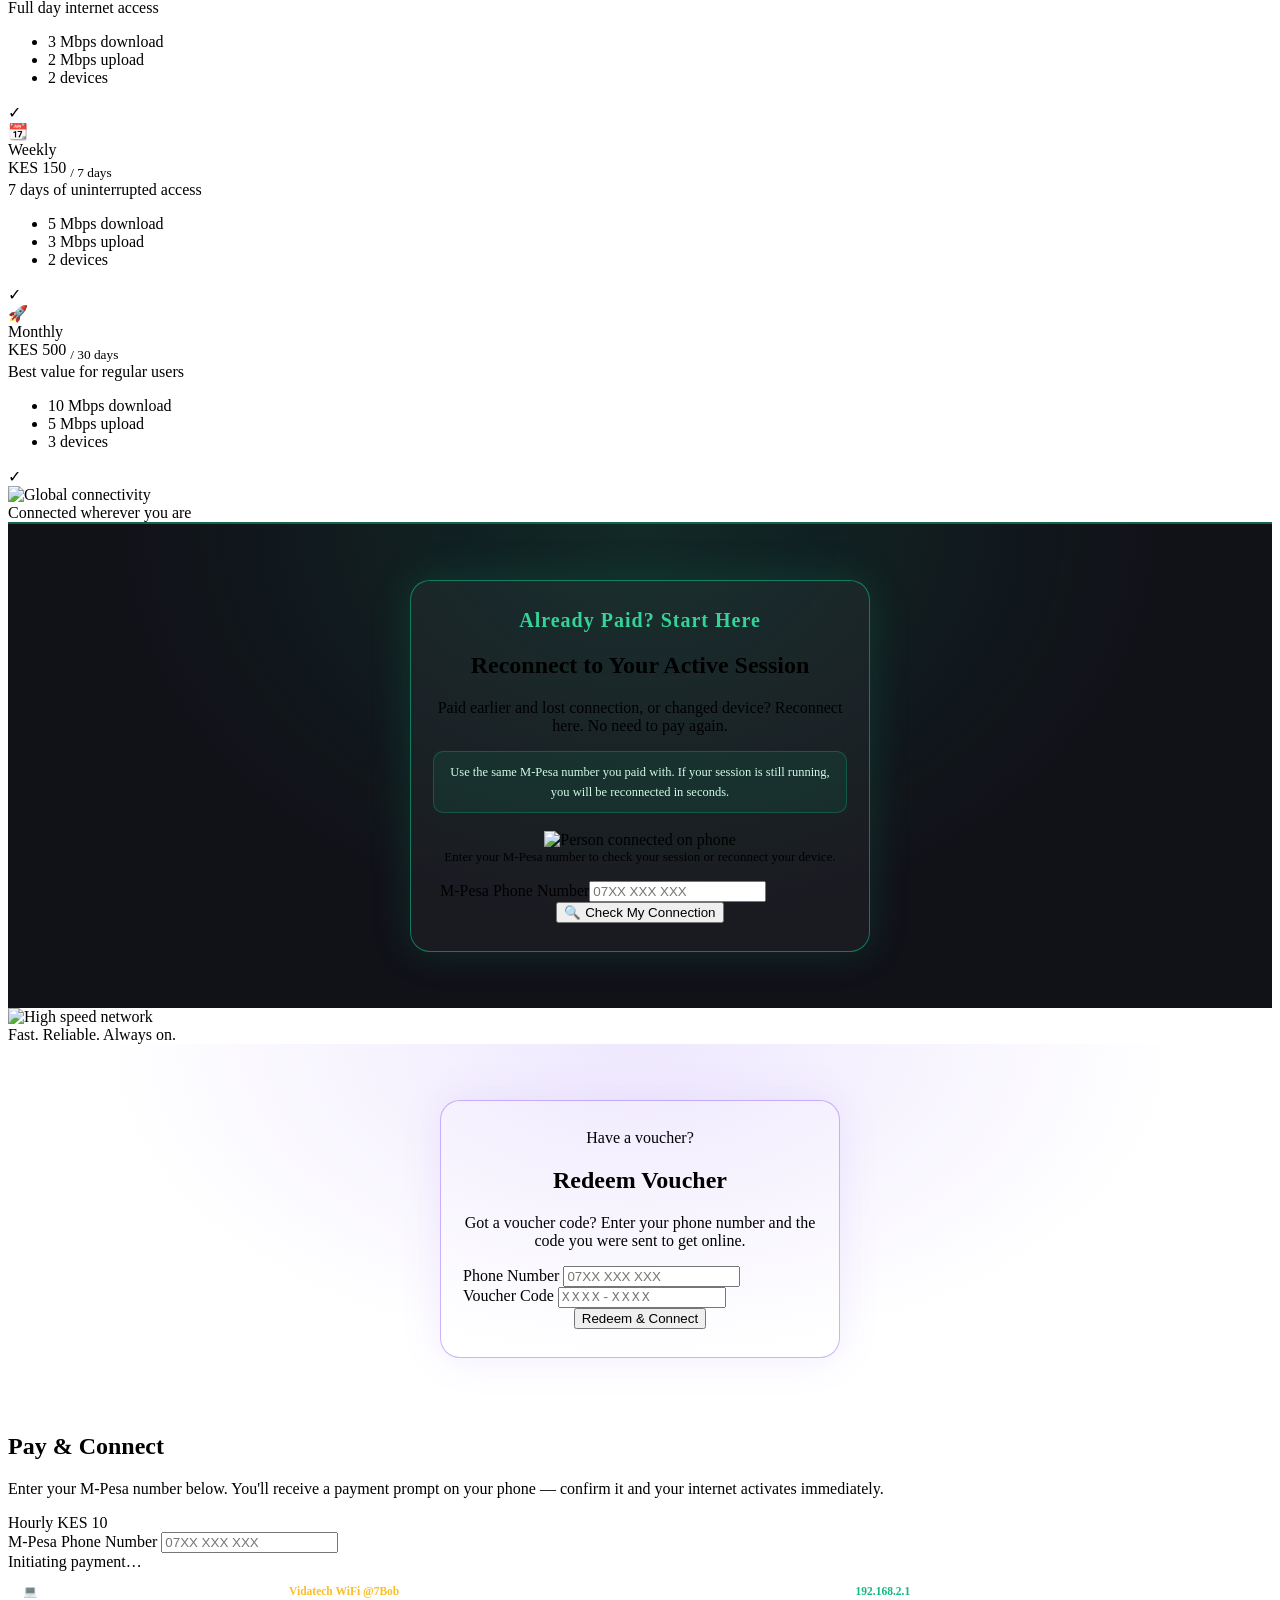
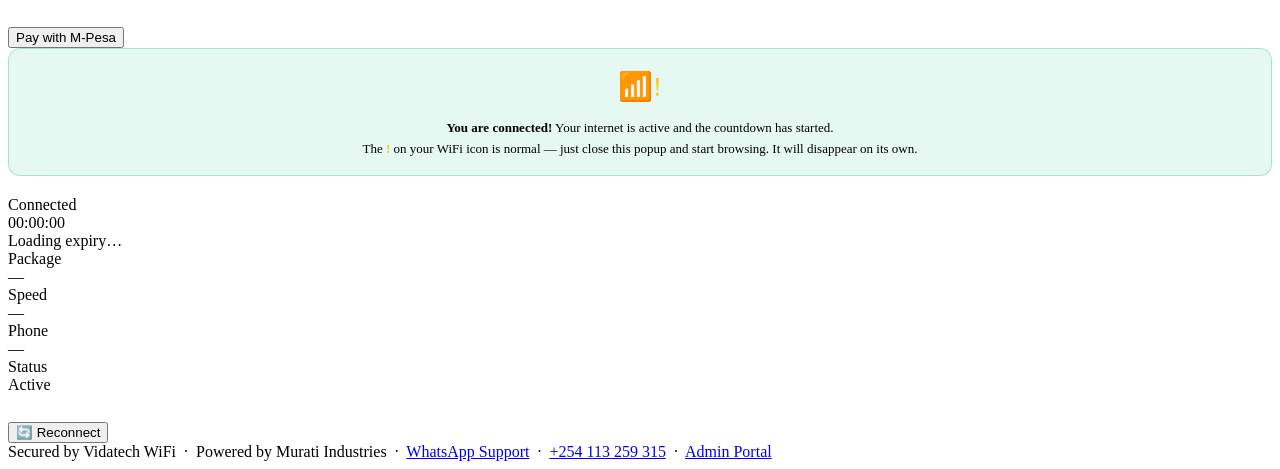
==== commit cbdd3035: "Portal: phone input for reconnect, real error messages, MAC fallback" ====
--- a/frontend/index.html
+++ b/frontend/index.html
@@ -286,8 +286,10 @@
       <div style="font-size:13px;color:var(--muted);margin-bottom:16px">
         Enter your M-Pesa number to check your session or reconnect your device.
       </div>
+      <div class="field" style="text-align:left"><label>M-Pesa Phone Number</label><input type="tel" id="checkPhone" placeholder="07XX XXX XXX" maxlength="13" autocomplete="tel" onkeydown="if(event.key==='Enter')checkMySession()" /></div>
       <button class="btn-primary" onclick="checkMySession()">🔍 Check My Connection</button>
       <div id="checkResult" style="display:none;margin-top:24px;text-align:center">
+        <div id="checkMsg" style="display:none;margin-bottom:16px;padding:12px 14px;border-radius:10px;background:rgba(251,191,36,.1);border:1px solid rgba(251,191,36,.4);color:#fde68a;font-size:13px;line-height:1.6"></div>
         <div id="checkActive" style="display:none">
           <div class="session-badge" style="justify-content:center;margin-bottom:16px">
             <div class="session-dot"></div>
@@ -500,7 +502,7 @@
   var s = document.createElement('script');
   s.src = window.location.hostname === '192.168.2.1'
     ? '/main.js'
-    : 'https://vidatech-wifi.pages.dev/src/js/main.js?v=3';
+    : 'https://vidatech-wifi.pages.dev/src/js/main.js?v=4';
   document.body.appendChild(s);
 })();
 </script>
